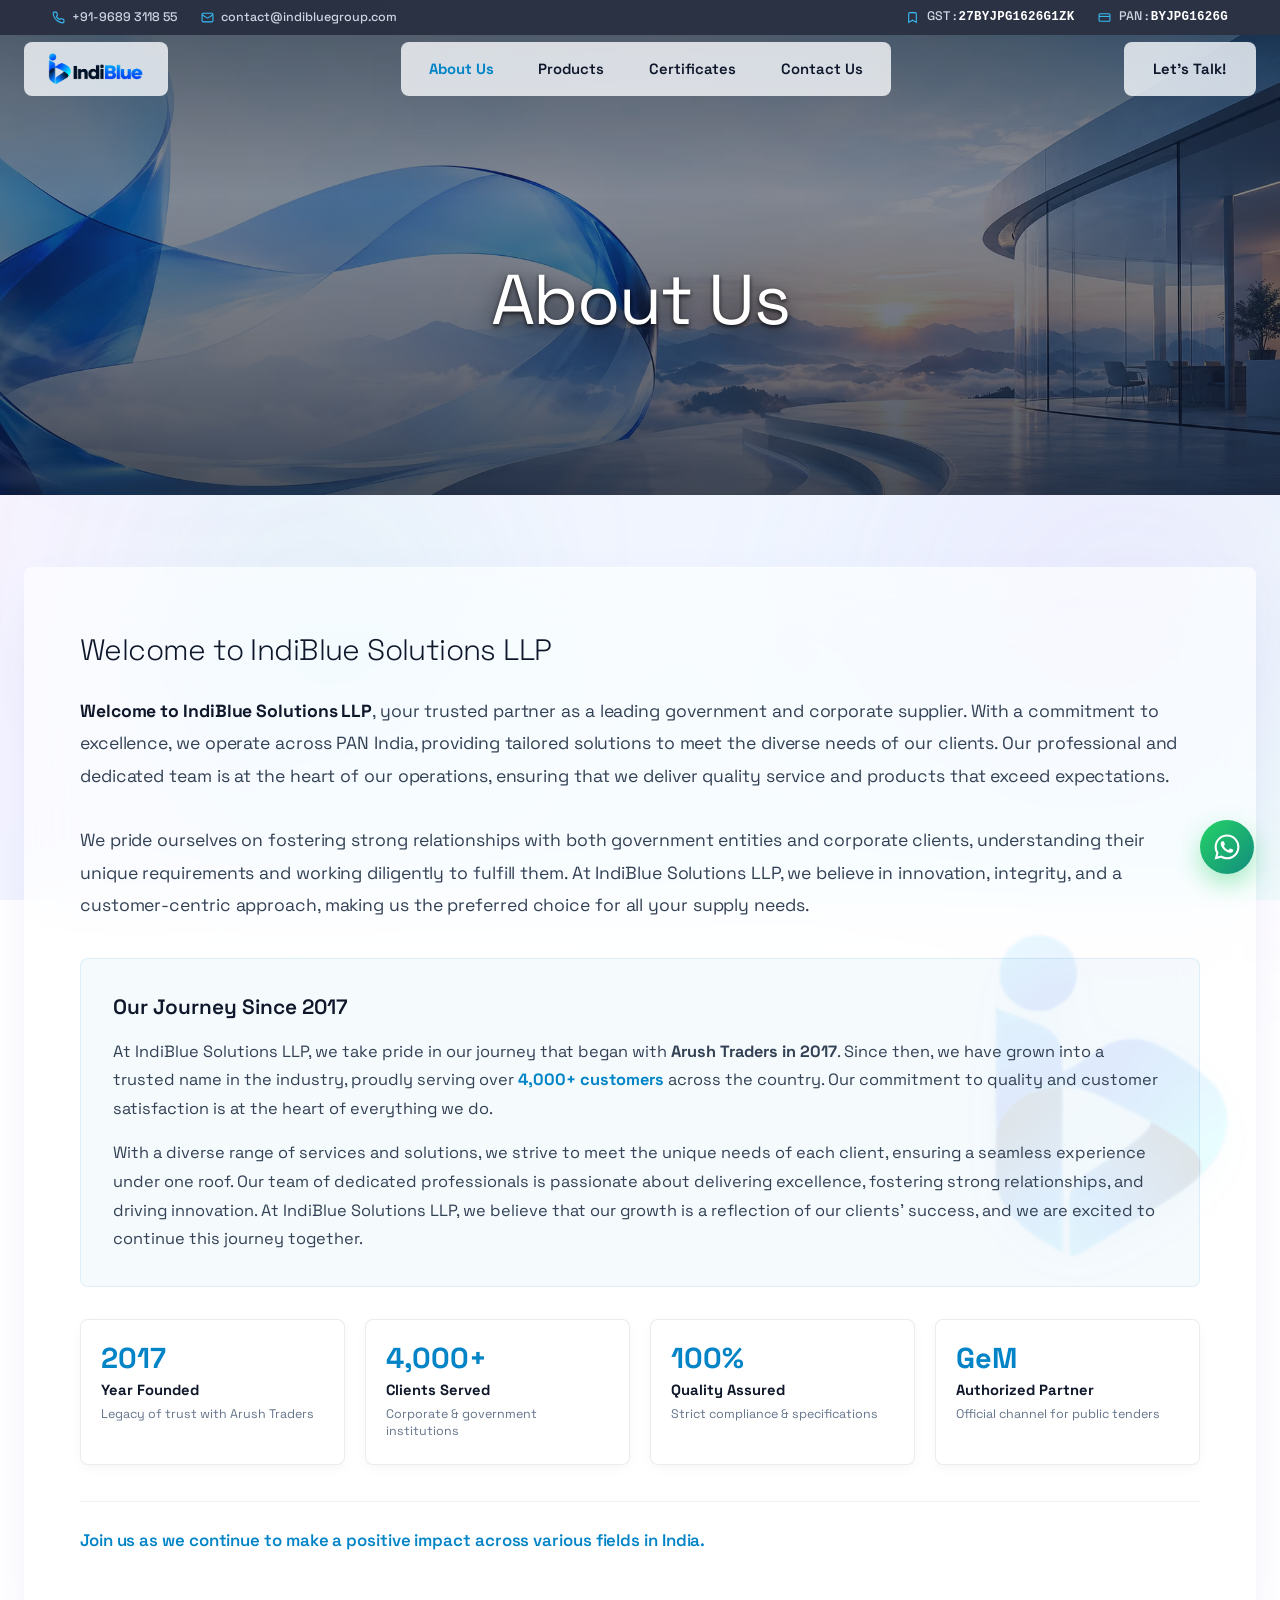
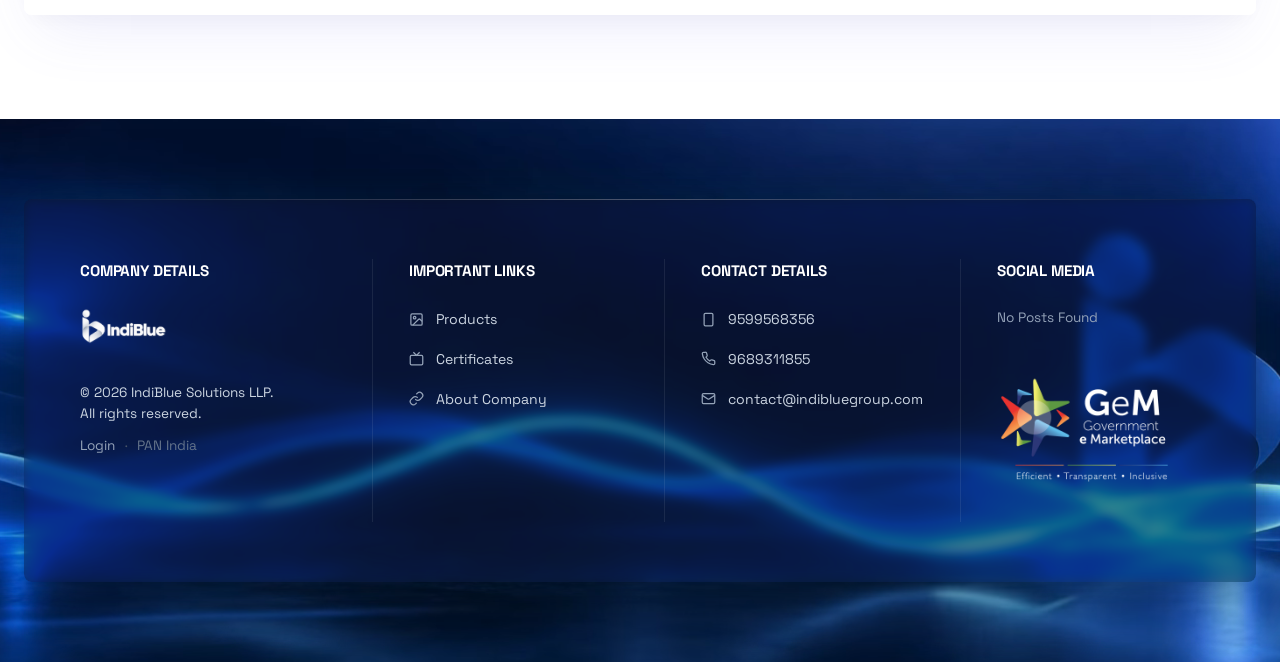
==== about-us.html @ 5e0d9ce4 "Add files via upload" ====
<!DOCTYPE html>
<html lang="en">
<head>
  <meta charset="UTF-8">
  <meta name="viewport" content="width=device-width, initial-scale=1.0">
  <title>About our business – INDIBLUE SOLUTIONS LLP</title>
  
  <!-- Favicon -->
  <link rel="icon" type="image/png" href="assets/images/favicon.png">
  
  <!-- Modern Fonts: Space Grotesk -->
  <link rel="preconnect" href="https://fonts.googleapis.com">
  <link rel="preconnect" href="https://fonts.gstatic.com" crossorigin>
  <link href="https://fonts.googleapis.com/css2?family=Space+Grotesk:wght@300;400;500;600;700&display=swap" rel="stylesheet">
  
  <link rel="stylesheet" href="styles.css">
</head>
<body id="top">

  <!-- Ambient Glass Background Glows -->
  <div class="ambient-glow glow-1"></div>
  <div class="ambient-glow glow-2"></div>
  <div class="ambient-glow glow-3"></div>

  <!-- TOP UTILITY BAR (Phone, Email, GST, PAN) -->
  <aside class="top-util-strip" aria-label="Official Contact and Registration">
    <div class="top-util-inner">
      <div class="util-left">
        <a href="tel:+919689311855" class="util-item">
          <svg viewBox="0 0 24 24" fill="none" stroke="currentColor" stroke-width="2"><path d="M22 16.92v3a2 2 0 0 1-2.18 2 19.79 19.79 0 0 1-8.63-3.07 19.5 19.5 0 0 1-6-6 19.79 19.79 0 0 1-3.07-8.67A2 2 0 0 1 4.11 2h3a2 2 0 0 1 2 1.72 12.84 12.84 0 0 0 .7 2.81 2 2 0 0 1-.45 2.11L8.09 9.91a16 16 0 0 0 6 6l1.27-1.27a2 2 0 0 1 2.11-.45 12.84 12.84 0 0 0 2.81.7A2 2 0 0 1 22 16.92z"/></svg>
          <span>+91-9689 3118 55</span>
        </a>
        <a href="mailto:contact@indibluegroup.com" class="util-item">
          <svg viewBox="0 0 24 24" fill="none" stroke="currentColor" stroke-width="2"><rect width="20" height="16" x="2" y="4" rx="2"/><path d="m22 7-8.97 5.7a1.94 1.94 0 0 1-2.06 0L2 7"/></svg>
          <span>contact@indibluegroup.com</span>
        </a>
      </div>

      <div class="util-right">
        <div class="util-item">
          <svg viewBox="0 0 24 24" fill="none" stroke="currentColor" stroke-width="2"><path d="m19 21-7-4-7 4V5a2 2 0 0 1 2-2h10a2 2 0 0 1 2 2v16z"/></svg>
          <span>GST : <strong class="util-bold">27BYJPG1626G1ZK</strong></span>
        </div>
        <div class="util-item">
          <svg viewBox="0 0 24 24" fill="none" stroke="currentColor" stroke-width="2"><rect width="20" height="14" x="2" y="5" rx="2"/><line x1="2" x2="22" y1="10" y2="10"/></svg>
          <span>PAN : <strong class="util-bold">BYJPG1626G</strong></span>
        </div>
      </div>
    </div>
  </aside>

  <!-- FLOATING NAVBAR (Coditas-Style 3-Part Glassmorphic Layout) -->
  <header class="floating-navbar-wrapper">
    <div class="floating-navbar-container">
      
      <!-- 1. Left: Official Logo Pill -->
      <a href="index.html" class="logo-pill" aria-label="IndiBlue Solutions LLP Homepage">
        <picture>
          <source media="(max-width: 640px)" srcset="assets/images/logo-icon.png">
          <img src="assets/images/logo-primary.png" alt="IndiBlue Solutions LLP" class="official-logo-img">
        </picture>
      </a>

      <!-- 2. Center: Frosted Glass Navigation Pill -->
      <nav class="center-nav-pill" aria-label="Primary Navigation">
        <ul class="nav-links-list">
          <li>
            <a href="#top" class="nav-link-item active">
              <span class="FlipText_flipText__awbnF">
                <span>About Us</span>
                <span aria-hidden="true">About Us</span>
              </span>
            </a>
          </li>
          <li>
            <a href="products.html" class="nav-link-item">
              <span class="FlipText_flipText__awbnF">
                <span>Products</span>
                <span aria-hidden="true">Products</span>
              </span>
            </a>
          </li>
          <li>
            <a href="certificates.html" class="nav-link-item">
              <span class="FlipText_flipText__awbnF">
                <span>Certificates</span>
                <span aria-hidden="true">Certificates</span>
              </span>
            </a>
          </li>
          <li>
            <a href="index.html#contact" class="nav-link-item">
              <span class="FlipText_flipText__awbnF">
                <span>Contact Us</span>
                <span aria-hidden="true">Contact Us</span>
              </span>
            </a>
          </li>
        </ul>
      </nav>

      <!-- 3. Right: "Let's Talk!" Action Pill & Mobile Toggle -->
      <div class="navbar-right-group">
        <a href="tel:+919689311855" class="lets-talk-pill">
          <span class="FlipText_flipText__awbnF">
            <span>Let's Talk!</span>
            <span aria-hidden="true">Let's Talk!</span>
          </span>
        </a>
        <button class="mobile-hamburger-btn" id="mobileMenuBtn" aria-label="Open mobile menu">
          <span></span>
          <span></span>
          <span></span>
        </button>
      </div>

    </div>

    <!-- Mobile Drawer for smaller devices -->
    <div class="mobile-drawer-glass" id="mobileDropdown">
      <nav class="mobile-drawer-nav" aria-label="Mobile Navigation">
        <a href="#top" class="mobile-link active">About Us</a>
        <a href="products.html" class="mobile-link">Products & Facilities</a>
        <a href="certificates.html" class="mobile-link">Certificates</a>
        <a href="index.html#contact" class="mobile-link">Contact Us</a>
      </nav>
      <div class="mobile-drawer-divider"></div>
      <div class="mobile-drawer-actions">
        <a href="tel:+919689311855" class="mobile-drawer-call-btn">
          <svg viewBox="0 0 24 24" fill="none" stroke="currentColor" stroke-width="2"><path d="M22 16.92v3a2 2 0 0 1-2.18 2 19.79 19.79 0 0 1-8.63-3.07 19.5 19.5 0 0 1-6-6 19.79 19.79 0 0 1-3.07-8.67A2 2 0 0 1 4.11 2h3a2 2 0 0 1 2 1.72 12.84 12.84 0 0 0 .7 2.81 2 2 0 0 1-.45 2.11L8.09 9.91a16 16 0 0 0 6 6l1.27-1.27a2 2 0 0 1 2.11-.45 12.84 12.84 0 0 0 2.81.7A2 2 0 0 1 22 16.92z"/></svg>
          <span>Call: +91-9689 3118 55</span>
        </a>
        <div class="mobile-drawer-meta">
          <span>GeM Authorized</span>
          <span class="meta-dot">•</span>
          <span>MSME Registered</span>
        </div>
      </div>
    </div>
  </header>

  <!-- HERO BANNER: "About Us" with User's Architectural Glass Ribbon Banner -->
  <section class="hero-banner">
    <div class="hero-image-backdrop">
      <picture>
        <source media="(max-width: 768px)" srcset="assets/images/banner-mobile.jpg">
        <img src="assets/images/banner.avif" alt="IndiBlue Solutions architectural glass ribbon banner" class="hero-img" width="1920" height="768">
      </picture>
      <div class="hero-overlay-tint"></div>
    </div>
    
    <div class="hero-content-wrap">
      <h1 class="hero-title">About Us</h1>
    </div>
  </section>

  <!-- BODY CONTENT: Exact Text Inside Clean Glassmorphic Card -->
  <main class="page-content-wrapper">
    <div class="page-content-container">
      
      <div class="glass-body-card">
        <div class="glass-light-accent"></div>
        
        <!-- Right-Aligned Brand Logo Silhouette Watermark -->
        <div class="card-bg-silhouette" aria-hidden="true">
          <img src="assets/images/blue-logo.png" alt="" class="silhouette-watermark-img" width="169" height="181">
        </div>

        <div class="glass-body-content">
          
          <h2 style="font-size: 1.85rem; font-weight: 300; color: #0f172a; margin-bottom: 1.25rem; letter-spacing: -0.02em;">
            Welcome to IndiBlue Solutions LLP
          </h2>

          <p class="content-paragraph">
            <strong>Welcome to IndiBlue Solutions LLP</strong>, your trusted partner as a leading government and corporate supplier. With a commitment to excellence, we operate across PAN India, providing tailored solutions to meet the diverse needs of our clients. Our professional and dedicated team is at the heart of our operations, ensuring that we deliver quality service and products that exceed expectations.
          </p>

          <p class="content-paragraph">
            We pride ourselves on fostering strong relationships with both government entities and corporate clients, understanding their unique requirements and working diligently to fulfill them. At IndiBlue Solutions LLP, we believe in innovation, integrity, and a customer-centric approach, making us the preferred choice for all your supply needs.
          </p>

          <!-- Legacy & Foundation Section -->
          <div style="margin: 2.25rem 0 2rem; padding: 2rem; background: rgba(2, 132, 199, 0.04); border-radius: 8px; border: 1px solid rgba(2, 132, 199, 0.1);">
            <h3 style="font-size: 1.3rem; font-weight: 600; color: #0f172a; margin-bottom: 0.85rem;">Our Journey Since 2017</h3>
            <p style="font-size: 1.02rem; line-height: 1.75; color: #334155; margin-bottom: 1rem;">
              At IndiBlue Solutions LLP, we take pride in our journey that began with <strong>Arush Traders in 2017</strong>. Since then, we have grown into a trusted name in the industry, proudly serving over <strong style="color: #0284c7;">4,000+ customers</strong> across the country. Our commitment to quality and customer satisfaction is at the heart of everything we do.
            </p>
            <p style="font-size: 1.02rem; line-height: 1.75; color: #334155; margin: 0;">
              With a diverse range of services and solutions, we strive to meet the unique needs of each client, ensuring a seamless experience under one roof. Our team of dedicated professionals is passionate about delivering excellence, fostering strong relationships, and driving innovation. At IndiBlue Solutions LLP, we believe that our growth is a reflection of our clients’ success, and we are excited to continue this journey together.
            </p>
          </div>

          <!-- 4 Pillars Proof Grid on About Page -->
          <div style="display: grid; grid-template-columns: repeat(auto-fit, minmax(200px, 1fr)); gap: 1.25rem; margin-bottom: 2.25rem;">
            <div style="background: #ffffff; padding: 1.5rem 1.25rem; border-radius: 8px; border: 1px solid rgba(15, 23, 42, 0.08); box-shadow: 0 4px 12px rgba(0,0,0,0.03);">
              <span style="font-size: 1.8rem; font-weight: 700; color: #0284c7; display: block; line-height: 1; margin-bottom: 0.4rem;">2017</span>
              <strong style="font-size: 0.92rem; color: #0f172a; display: block; margin-bottom: 0.25rem;">Year Founded</strong>
              <span style="font-size: 0.78rem; color: #64748b; line-height: 1.35; display: block;">Legacy of trust with Arush Traders</span>
            </div>

            <div style="background: #ffffff; padding: 1.5rem 1.25rem; border-radius: 8px; border: 1px solid rgba(15, 23, 42, 0.08); box-shadow: 0 4px 12px rgba(0,0,0,0.03);">
              <span style="font-size: 1.8rem; font-weight: 700; color: #0284c7; display: block; line-height: 1; margin-bottom: 0.4rem;">4,000+</span>
              <strong style="font-size: 0.92rem; color: #0f172a; display: block; margin-bottom: 0.25rem;">Clients Served</strong>
              <span style="font-size: 0.78rem; color: #64748b; line-height: 1.35; display: block;">Corporate & government institutions</span>
            </div>

            <div style="background: #ffffff; padding: 1.5rem 1.25rem; border-radius: 8px; border: 1px solid rgba(15, 23, 42, 0.08); box-shadow: 0 4px 12px rgba(0,0,0,0.03);">
              <span style="font-size: 1.8rem; font-weight: 700; color: #0284c7; display: block; line-height: 1; margin-bottom: 0.4rem;">100%</span>
              <strong style="font-size: 0.92rem; color: #0f172a; display: block; margin-bottom: 0.25rem;">Quality Assured</strong>
              <span style="font-size: 0.78rem; color: #64748b; line-height: 1.35; display: block;">Strict compliance & specifications</span>
            </div>

            <div style="background: #ffffff; padding: 1.5rem 1.25rem; border-radius: 8px; border: 1px solid rgba(15, 23, 42, 0.08); box-shadow: 0 4px 12px rgba(0,0,0,0.03);">
              <span style="font-size: 1.8rem; font-weight: 700; color: #0284c7; display: block; line-height: 1; margin-bottom: 0.4rem;">GeM</span>
              <strong style="font-size: 0.92rem; color: #0f172a; display: block; margin-bottom: 0.25rem;">Authorized Partner</strong>
              <span style="font-size: 0.78rem; color: #64748b; line-height: 1.35; display: block;">Official channel for public tenders</span>
            </div>
          </div>

          <p class="content-paragraph closing-statement" style="font-size: 1.05rem; color: #0284c7; font-weight: 600;">
            Join us as we continue to make a positive impact across various fields in India.
          </p>
        </div>
      </div>

    </div>
  </main>

  <!-- SITE FOOTER: Floating Frosted Glass Island Over Full Background Video -->
  <footer class="clean-footer">
    
    <!-- Full Background WebM Video Backdrop -->
    <div class="footer-video-backdrop" aria-hidden="true">
      <video class="footer-bg-video" autoplay loop muted playsinline poster="assets/videos/footer-bg-poster.jpg" disablepictureinpicture>
        <source src="assets/videos/footer-bg.webm" type="video/webm">
        <source src="assets/videos/footer-bg.mp4" type="video/mp4">
      </video>
      <div class="footer-video-overlay"></div>
    </div>

    <!-- Floating Frosted Glass Footer Island -->
    <div class="footer-glass-island">
      <div class="glass-light-accent"></div>
      
      <div class="clean-footer-container">
        
        <div class="clean-footer-cols">
          
          <!-- Col 1: COMPANY DETAILS -->
          <div class="clean-col">
            <h4 class="clean-col-title">COMPANY DETAILS</h4>
            <a href="index.html" class="footer-logo-link" aria-label="IndiBlue Solutions LLP Homepage">
              <img src="assets/images/logo-white.png" alt="IndiBlue Solutions LLP" class="clean-footer-logo">
            </a>
            <div class="clean-footer-copy">
              <p>© 2026 IndiBlue Solutions LLP.</p>
              <p>All rights reserved.</p>
            </div>
            <div class="clean-footer-sublinks">
              <a href="https://indibluegroup.com/login/" class="sublink">Login</a>
              <span class="sublink-sep">·</span>
              <span class="sublink-text">PAN India</span>
            </div>
          </div>

          <!-- Col 2: IMPORTANT LINKS -->
          <div class="clean-col">
            <h4 class="clean-col-title">IMPORTANT LINKS</h4>
            <ul class="clean-link-list">
              <li>
                <a href="index.html#products">
                  <svg width="15" height="15" viewBox="0 0 24 24" fill="none" stroke="currentColor" stroke-width="2" class="link-icon"><rect width="18" height="18" x="3" y="3" rx="2" ry="2"/><circle cx="9" cy="9" r="2"/><path d="m21 15-3.086-3.086a2 2 0 0 0-2.828 0L6 21"/></svg>
                  <span>Products</span>
                </a>
              </li>
              <li>
                <a href="certificates.html">
                  <svg width="15" height="15" viewBox="0 0 24 24" fill="none" stroke="currentColor" stroke-width="2" class="link-icon"><rect width="20" height="15" x="2" y="7" rx="2" ry="2"/><polyline points="17 2 12 7 7 2"/></svg>
                  <span>Certificates</span>
                </a>
              </li>
              <li>
                <a href="#top">
                  <svg width="15" height="15" viewBox="0 0 24 24" fill="none" stroke="currentColor" stroke-width="2" class="link-icon"><path d="M10 13a5 5 0 0 0 7.54.54l3-3a5 5 0 0 0-7.07-7.07l-1.72 1.71"/><path d="M14 11a5 5 0 0 0-7.54-.54l-3 3a5 5 0 0 0 7.07 7.07l1.71-1.71"/></svg>
                  <span>About Company</span>
                </a>
              </li>
            </ul>
          </div>

          <!-- Col 3: CONTACT DETAILS -->
          <div class="clean-col">
            <h4 class="clean-col-title">CONTACT DETAILS</h4>
            <ul class="clean-link-list">
              <li>
                <a href="tel:9599568356">
                  <svg width="15" height="15" viewBox="0 0 24 24" fill="none" stroke="currentColor" stroke-width="2" class="link-icon"><rect width="14" height="20" x="5" y="2" rx="2" ry="2"/><path d="M12 18h.01"/></svg>
                  <span>9599568356</span>
                </a>
              </li>
              <li>
                <a href="tel:9689311855">
                  <svg width="15" height="15" viewBox="0 0 24 24" fill="none" stroke="currentColor" stroke-width="2" class="link-icon"><path d="M22 16.92v3a2 2 0 0 1-2.18 2 19.79 19.79 0 0 1-8.63-3.07 19.5 19.5 0 0 1-6-6 19.79 19.79 0 0 1-3.07-8.67A2 2 0 0 1 4.11 2h3a2 2 0 0 1 2 1.72 12.84 12.84 0 0 0 .7 2.81 2 2 0 0 1-.45 2.11L8.09 9.91a16 16 0 0 0 6 6l1.27-1.27a2 2 0 0 1 2.11-.45 12.84 12.84 0 0 0 2.81.7A2 2 0 0 1 22 16.92z"/></svg>
                  <span>9689311855</span>
                </a>
              </li>
              <li>
                <a href="mailto:contact@indibluegroup.com">
                  <svg width="15" height="15" viewBox="0 0 24 24" fill="none" stroke="currentColor" stroke-width="2" class="link-icon"><rect width="20" height="16" x="2" y="4" rx="2"/><path d="m22 7-8.97 5.7a1.94 1.94 0 0 1-2.06 0L2 7"/></svg>
                  <span>contact@indibluegroup.com</span>
                </a>
              </li>
            </ul>
          </div>

          <!-- Col 4: SOCIAL MEDIA & GeM Logo -->
          <div class="clean-col">
            <h4 class="clean-col-title">SOCIAL MEDIA</h4>
            <p class="clean-subtext">No Posts Found</p>
            <div class="gem-logo-container">
              <a href="https://gem.gov.in/" target="_blank" rel="noopener noreferrer" aria-label="Government e Marketplace (GeM)">
                <img src="assets/images/gem-logo-darkbg.png" alt="GeM Government e Marketplace" class="gem-footer-logo">
              </a>
            </div>
          </div>

        </div>

      </div>
    </div>
  </footer>

  <!-- FLOATING WHATSAPP BUTTON (Glassmorphic) -->
  <aside class="whatsapp-floating-corner" aria-label="WhatsApp Contact">
    <a href="https://wa.me/919599568356" target="_blank" rel="noopener noreferrer" class="whatsapp-glass-btn" aria-label="Chat on WhatsApp">
      <svg viewBox="0 0 24 24" fill="#ffffff" class="wa-icon-svg">
        <path d="M12.04 2c-5.46 0-9.91 4.45-9.91 9.91 0 1.75.46 3.45 1.32 4.95L2.05 22l5.25-1.38c1.45.79 3.08 1.21 4.74 1.21 5.46 0 9.91-4.45 9.91-9.91 0-2.65-1.03-5.14-2.9-7.01A9.816 9.816 0 0 0 12.04 2zm0 18.15c-1.48 0-2.93-.4-4.2-1.15l-.3-.18-3.12.82.83-3.04-.2-.31a8.196 8.196 0 0 1-1.26-4.38c0-4.54 3.7-8.24 8.24-8.24 2.2 0 4.27.86 5.82 2.42a8.18 8.18 0 0 1 2.41 5.83c.01 4.54-3.68 8.23-8.22 8.23zm4.52-6.17c-.25-.12-1.47-.72-1.7-.81-.23-.08-.39-.12-.56.12-.17.25-.64.81-.79.98-.14.17-.29.19-.54.06-.25-.12-1.05-.39-2-1.23-.74-.66-1.24-1.47-1.39-1.72-.14-.25-.02-.38.11-.51.11-.11.25-.29.37-.43.13-.15.17-.25.25-.42.08-.17.04-.31-.02-.43-.06-.12-.56-1.35-.77-1.85-.2-.49-.41-.42-.56-.43h-.48c-.17 0-.43.06-.66.31-.22.25-.86.84-.86 2.06 0 1.21.89 2.39 1.01 2.55.13.17 1.74 2.66 4.22 3.73.59.25 1.05.41 1.41.52.59.19 1.13.16 1.56.1.48-.07 1.47-.6 1.68-1.18.21-.58.21-1.08.14-1.18-.06-.1-.23-.17-.48-.29z"/>
      </svg>
    </a>
  </aside>

  <!-- Smooth Scroll (Lenis) -->
  <script src="assets/js/lenis.min.js"></script>
  <script src="app.js"></script>
</body>
</html>
---- styles.css ----
/* ==========================================================================
   INDIBLUE SOLUTIONS LLP — CODITAS & APPLE BORDERLESS GLASSMORPHISM
   Soft Frosted Capsules, No Harsh Borders, Diffused Shadows, Pastel Ambient Glow
   ========================================================================== */

/* --------------------------------------------------------------------------
   1. DESIGN TOKENS
   -------------------------------------------------------------------------- */
:root {
  --color-dark: #0f172a;
  --color-body-text: #334155;
  --color-muted: #64748b;
  --color-accent-blue: #0284c7;

  /* True Glass Tokens (ZERO HARSH BORDERS, ZERO SHADOW ON NAVBAR) */
  --glass-nav-bg: rgba(255, 255, 255, 0.78);
  --glass-nav-blur: blur(28px) saturate(210%);
  --glass-nav-shadow: 0 4px 20px rgba(0, 0, 0, 0.08);

  --glass-card-bg: rgba(255, 255, 255, 0.65);
  --glass-card-blur: blur(32px) saturate(190%);
  --glass-card-shadow: 0 25px 60px -15px rgba(99, 102, 241, 0.12),
    0 10px 25px -5px rgba(0, 0, 0, 0.04);

  --glass-dark-bg: rgba(15, 23, 42, 0.92);
  --glass-dark-card: rgba(255, 255, 255, 0.04);

  /* Radii - 8px matching header and footer throughout site */
  --radius-sm: 8px;
  --radius-md: 8px;
  --radius-lg: 8px;
  --radius-xl: 8px;
  --radius-pill: 8px;

  /* Typography */
  --font-sans: "Space Grotesk", -apple-system, BlinkMacSystemFont, "SF Pro Text", sans-serif;
  --ease-spring: cubic-bezier(0.16, 1, 0.3, 1);
}

/* --------------------------------------------------------------------------
   2. RESET & PASTEL GRADIENT BACKGROUND (Coditas Aesthetic)
   -------------------------------------------------------------------------- */
*,
*::before,
*::after {
  box-sizing: border-box;
  margin: 0;
  padding: 0;
}

html {
  font-size: 16px;
  -webkit-font-smoothing: antialiased;
  -moz-osx-font-smoothing: grayscale;
}

/* Lenis Smooth Scroll Core Styles */
html.lenis,
html.lenis body {
  height: auto;
}

.lenis.lenis-smooth {
  scroll-behavior: auto !important;
}

.lenis.lenis-smooth [data-lenis-prevent] {
  overscroll-behavior: contain;
}

.lenis.lenis-stopped {
  overflow: hidden;
}

.lenis.lenis-smooth iframe {
  pointer-events: none;
}

html {
  overflow-x: hidden;
  max-width: 100vw;
  width: 100%;
}

body {
  font-family: var(--font-sans);
  color: var(--color-body-text);
  /* Soft Coditas-style ambient gradient mesh */
  background: linear-gradient(135deg, #fdf2f8 0%, #f5f3ff 28%, #eff6ff 65%, #f0fdfa 100%);
  background-attachment: fixed;
  line-height: 1.6;
  position: relative;
  overflow-x: hidden;
  max-width: 100vw;
  width: 100%;
  min-height: 100vh;
}

a {
  color: inherit;
  text-decoration: none;
  transition: all 180ms var(--ease-spring);
}

img,
svg {
  display: block;
  max-width: 100%;
}

button {
  font-family: inherit;
  border: none;
  background: none;
  cursor: pointer;
  outline: none;
}

/* Ambient Radial Glows (Amplifies the frosted glass refraction) */
.ambient-glow {
  position: fixed;
  border-radius: 50%;
  filter: blur(100px);
  pointer-events: none;
  z-index: 0;
  opacity: 0.6;
}

.glow-1 {
  width: 600px;
  height: 600px;
  background: radial-gradient(circle, rgba(14, 165, 233, 0.28) 0%, rgba(56, 189, 248, 0) 70%);
  top: -150px;
  left: -100px;
}

.glow-2 {
  width: 700px;
  height: 700px;
  background: radial-gradient(circle, rgba(192, 132, 252, 0.25) 0%, rgba(168, 85, 247, 0) 70%);
  top: 30%;
  right: -200px;
}

.glow-3 {
  width: 500px;
  height: 500px;
  background: radial-gradient(circle, rgba(52, 211, 153, 0.18) 0%, rgba(16, 185, 129, 0) 70%);
  bottom: 5%;
  left: 5%;
}

/* --------------------------------------------------------------------------
   3. TOP UTILITY STRIP
   -------------------------------------------------------------------------- */
.top-util-strip {
  position: relative;
  z-index: 102;
  background: rgba(15, 23, 42, 0.88);
  backdrop-filter: blur(16px);
  -webkit-backdrop-filter: blur(16px);
  border: none;
  color: #cbd5e1;
  font-size: 0.78rem;
}

.top-util-inner {
  max-width: 1240px;
  margin: 0 auto;
  padding: 0.45rem 2rem;
  display: flex;
  align-items: center;
  justify-content: space-between;
  gap: 1.5rem;
  flex-wrap: wrap;
}

.util-left,
.util-right {
  display: flex;
  align-items: center;
  gap: 1.5rem;
  flex-wrap: wrap;
}

.util-item {
  display: inline-flex;
  align-items: center;
  gap: 0.45rem;
  color: #cbd5e1;
  font-weight: 500;
  transition: color 150ms ease;
}

.util-item:hover {
  color: #ffffff;
}

.util-item svg {
  width: 13px;
  height: 13px;
  color: #38bdf8;
  flex-shrink: 0;
}

.util-bold {
  color: #ffffff;
  font-family: ui-monospace, SFMono-Regular, Menlo, monospace;
  font-weight: 700;
  letter-spacing: 0.02em;
}

/* --------------------------------------------------------------------------
   4. CODITAS-STYLE FLOATING NAVBAR (SHADOWLESS BORDERLESS GLASSMORPHISM)
   -------------------------------------------------------------------------- */
.floating-navbar-wrapper {
  position: fixed;
  top: 42px;
  left: 0;
  right: 0;
  z-index: 999;
  padding: 0 1.5rem;
  pointer-events: none;
  transition: top 240ms cubic-bezier(0.16, 1, 0.3, 1);
}

.floating-navbar-wrapper.is-scrolled {
  top: 12px;
}

.floating-navbar-container,
.mobile-drawer-glass {
  pointer-events: auto;
}

.floating-navbar-container {
  max-width: 1240px;
  margin: 0 auto;
  display: flex;
  align-items: center;
  justify-content: space-between;
  gap: 1.25rem;
}

/* 1. Left: Official Logo in Pure Borderless Glass Pill (Uniform 54px Height) */
.logo-pill {
  display: inline-flex;
  align-items: center;
  justify-content: center;
  height: 54px;
  background: var(--glass-nav-bg);
  backdrop-filter: var(--glass-nav-blur);
  -webkit-backdrop-filter: var(--glass-nav-blur);
  border: none;
  border-radius: var(--radius-pill);
  padding: 0 1.5rem;
  box-shadow: none !important;
  transition: all 180ms var(--ease-spring);
  user-select: none;
}

.logo-pill:hover {
  background: rgba(255, 255, 255, 0.42);

  box-shadow: none !important;
}

.logo-pill:active {
  transform: scale(0.97);
}

.official-logo-img {
  height: 32px;
  width: auto;
  object-fit: contain;
  display: block;
}

/* 2. Center: Borderless Frosted Glass Navigation Pill (Uniform 54px Height) */
.center-nav-pill {
  display: flex;
  align-items: center;
  height: 54px;
  background: var(--glass-nav-bg);
  backdrop-filter: var(--glass-nav-blur);
  -webkit-backdrop-filter: var(--glass-nav-blur);
  border: none;
  border-radius: var(--radius-pill);
  padding: 0 0.5rem;
  box-shadow: none !important;
  transition: all 180ms ease;
}

.nav-links-list {
  display: flex;
  align-items: center;
  gap: 0.3rem;
  list-style: none;
  height: 100%;
}

.nav-link-item {
  display: inline-flex;
  align-items: center;
  justify-content: center;
  height: 42px;
  font-size: 0.925rem;
  font-weight: 600;
  color: #0f172a;
  padding: 0 1.25rem;
  border-radius: var(--radius-pill);
  background: transparent;
  transition: color 180ms ease;
}

.nav-link-item:hover {
  color: #0284c7;
  background: transparent;
}

.nav-link-item.active {
  color: #0284c7;
  font-weight: 700;
}

.nav-link-item:active {
  transform: scale(0.96);
}

/* FlipText Kinetic Hover Animation */
.FlipText_flipText__awbnF {
  display: inline-flex;
  flex-direction: column;
  overflow: hidden !important;
  height: 1.25em !important;
  max-height: 1.25em !important;
  line-height: 1.25em !important;
  vertical-align: middle;
  contain: paint;
}

.FlipText_flipText__awbnF > * {
  display: block;
  height: 1.25em !important;
  max-height: 1.25em !important;
  line-height: 1.25em !important;
  white-space: nowrap;
  flex-shrink: 0;
}

@media (hover: hover) {
  .FlipText_flipText__awbnF > * {
    display: block;
    transition: transform 0.35s cubic-bezier(0.16, 1, 0.3, 1);
    will-change: transform;
  }

  .nav-link-item:hover .FlipText_flipText__awbnF > *,
  .lets-talk-pill:hover .FlipText_flipText__awbnF > *,
  .hero-btn-primary:hover .FlipText_flipText__awbnF > *,
  .hero-btn-secondary:hover .FlipText_flipText__awbnF > *,
  .product-action-btn:hover .FlipText_flipText__awbnF > * {
    transform: translateY(-100%);
  }
}

/* 3. Right: "Let's Talk!" Borderless Action Pill (Uniform 54px Height) */
.navbar-right-group {
  display: flex;
  align-items: center;
  gap: 0.65rem;
}

.lets-talk-pill {
  display: inline-flex;
  align-items: center;
  justify-content: center;
  height: 54px;
  background: var(--glass-nav-bg);
  backdrop-filter: var(--glass-nav-blur);
  -webkit-backdrop-filter: var(--glass-nav-blur);
  border: none;
  border-radius: var(--radius-pill);
  padding: 0 1.85rem;
  font-size: 0.925rem;
  font-weight: 650;
  color: #0f172a;
  box-shadow: none !important;
  transition: all 180ms var(--ease-spring);
}

.lets-talk-pill:hover {
  background: #ffffff;

  color: var(--color-accent-blue);
  box-shadow: none !important;
}

.lets-talk-pill:active {
  transform: scale(0.96);
}

/* Mobile Hamburger */
.mobile-hamburger-btn {
  display: none;
  width: 54px;
  height: 54px;
  flex-direction: column;
  justify-content: center;
  align-items: center;
  gap: 5px;
  border-radius: 50%;
  background: var(--glass-nav-bg);
  backdrop-filter: var(--glass-nav-blur);
  border: none;
  box-shadow: none !important;
}

.mobile-hamburger-btn span {
  width: 18px;
  height: 2px;
  background-color: var(--color-dark);
  border-radius: 2px;
  transition: transform 220ms var(--ease-spring), opacity 180ms ease;
}

.mobile-hamburger-btn.active span:nth-child(1) {
  transform: translateY(7px) rotate(45deg);
}

.mobile-hamburger-btn.active span:nth-child(2) {
  opacity: 0;
  transform: scaleX(0);
}

.mobile-hamburger-btn.active span:nth-child(3) {
  transform: translateY(-7px) rotate(-45deg);
}

.mobile-drawer-glass {
  position: absolute;
  top: calc(100% + 10px);
  left: 0.85rem;
  right: 0.85rem;
  max-width: 480px;
  margin: 0 auto;
  background: rgba(255, 255, 255, 0.96);
  backdrop-filter: blur(28px) saturate(190%);
  -webkit-backdrop-filter: blur(28px) saturate(190%);
  border: 1px solid rgba(255, 255, 255, 0.95);
  border-radius: 20px;
  padding: 0.85rem;
  box-shadow: 0 20px 45px -10px rgba(15, 23, 42, 0.22), 0 0 0 1px rgba(255, 255, 255, 0.6) inset, 0 4px 16px rgba(0, 0, 0, 0.05);
  display: flex;
  flex-direction: column;
  gap: 0.25rem;
  opacity: 0;
  visibility: hidden;
  transform: translateY(-8px) scale(0.98);
  transition: opacity 220ms ease, transform 240ms cubic-bezier(0.16, 1, 0.3, 1), visibility 220ms;
  pointer-events: none;
  z-index: 1000;
}

.mobile-drawer-glass.open {
  opacity: 1;
  visibility: visible;
  transform: translateY(0) scale(1);
  pointer-events: auto;
}

.mobile-drawer-nav {
  display: flex;
  flex-direction: column;
  gap: 0.25rem;
}

.mobile-link {
  display: flex;
  align-items: center;
  justify-content: space-between;
  padding: 0.8rem 1rem;
  font-size: 0.98rem;
  font-weight: 600;
  color: #1e293b;
  border-radius: 12px;
  transition: all 160ms ease;
  text-decoration: none;
}

.mobile-link::after {
  content: '›';
  font-size: 1.35rem;
  font-weight: 300;
  color: #94a3b8;
  line-height: 1;
  transition: transform 160ms ease, color 160ms ease;
}

.mobile-link:hover,
.mobile-link:active {
  background: rgba(2, 132, 199, 0.08);
  color: var(--color-accent-blue);
}

.mobile-link:hover::after,
.mobile-link:active::after {
  transform: translateX(3px);
  color: var(--color-accent-blue);
}

.mobile-link.active {
  color: var(--color-accent-blue);
  background: rgba(2, 132, 199, 0.1);
  font-weight: 700;
}

.mobile-link.active::after {
  color: var(--color-accent-blue);
}

.mobile-drawer-divider {
  height: 1px;
  background: rgba(226, 232, 240, 0.85);
  margin: 0.5rem 0.25rem;
}

.mobile-drawer-actions {
  display: flex;
  flex-direction: column;
  gap: 0.5rem;
  padding: 0.25rem 0.25rem 0.15rem;
}

.mobile-drawer-call-btn {
  display: inline-flex;
  align-items: center;
  justify-content: center;
  gap: 0.55rem;
  padding: 0.75rem 1rem;
  background: linear-gradient(135deg, #0284c7 0%, #0369a1 100%);
  color: #ffffff;
  border-radius: 12px;
  font-size: 0.88rem;
  font-weight: 650;
  text-decoration: none;
  box-shadow: 0 4px 14px rgba(2, 132, 199, 0.3);
  transition: transform 160ms ease, box-shadow 160ms ease;
}

.mobile-drawer-call-btn:active {
  transform: scale(0.98);
}

.mobile-drawer-call-btn svg {
  width: 16px;
  height: 16px;
  stroke: currentColor;
}

.mobile-drawer-meta {
  display: flex;
  align-items: center;
  justify-content: center;
  gap: 0.45rem;
  font-size: 0.74rem;
  color: #64748b;
  font-weight: 550;
  margin-top: 0.15rem;
}

.mobile-drawer-meta .meta-dot {
  color: #94a3b8;
}

/* --------------------------------------------------------------------------
   5. HERO BANNER: "ABOUT US" (Spacious & Beautifully Offset)
   -------------------------------------------------------------------------- */
.mobile-only-media {
  display: none;
}

.hero-banner {
  position: relative;
  width: 100%;
  min-height: 460px;
  display: flex;
  align-items: center;
  justify-content: center;
  overflow: hidden;
  background-color: #dbeafe;
  padding-top: 70px;
  /* Ensures "About Us" sits comfortably below the floating navbar */
}

.hero-image-backdrop {
  position: absolute;
  inset: 0;
  width: 100%;
  height: 100%;
}

.hero-img {
  width: 100vw;
  height: auto;
  object-fit: cover;
  object-position: center;
}

.hero-overlay-tint {
  position: absolute;
  inset: 0;
  /* Dual gradient: dark protective shade at top for navbar legibility, rich cinema scrim in center & base */
  background: linear-gradient(
    180deg,
    rgba(10, 17, 32, 0.62) 0%,
    rgba(15, 23, 42, 0.45) 35%,
    rgba(15, 23, 42, 0.58) 70%,
    rgba(10, 17, 32, 0.72) 100%
  );
  backdrop-filter: brightness(0.92);
  -webkit-backdrop-filter: brightness(0.92);
}

.hero-content-wrap {
  position: relative;
  z-index: 10;
  text-align: center;
  padding: 0 1.5rem;
}

/* Frosted Title Capsule (BORDERLESS) */
.hero-glass-capsule {
  display: inline-block;
  background: rgba(255, 255, 255, 0.22);
  backdrop-filter: blur(20px) saturate(180%);
  -webkit-backdrop-filter: blur(20px) saturate(180%);
  border: none;
  /* NO BORDER */
  padding: 0.95rem 3.8rem;
  border-radius: var(--radius-xl);
  box-shadow: 0 16px 45px rgba(0, 0, 0, 0.15);
}

.hero-title {
  font-size: clamp(3rem, 6.5vw, 4.4rem);
  font-weight: 400;
  letter-spacing: -0.02em;
  color: #ffffff;
  /* Multi-stage crisp contrast shadow for crystal-clear readability against complex backgrounds */
  text-shadow: 
    0 2px 4px rgba(0, 0, 0, 0.75),
    0 8px 24px rgba(0, 0, 0, 0.65),
    0 16px 48px rgba(2, 132, 199, 0.25);
  line-height: 1.1;
}

/* --------------------------------------------------------------------------
   6. ABOUT US TEXT SECTION (TRUE BORDERLESS GLASS CARD)
   -------------------------------------------------------------------------- */
.page-content-wrapper {
  position: relative;
  z-index: 10;
  padding: 4.5rem 1.5rem 6.5rem;
}

.page-content-container {
  max-width: 1240px;
  margin: 0 auto;
}

.glass-body-card {
  position: relative;
  background: var(--glass-card-bg);
  backdrop-filter: var(--glass-card-blur);
  -webkit-backdrop-filter: var(--glass-card-blur);
  border: none;
  /* NO BORDER */
  border-radius: var(--radius-xl);
  padding: 3.75rem 3.5rem;
  box-shadow: var(--glass-card-shadow);
  overflow: hidden;
}

.glass-light-accent {
  position: absolute;
  top: 0;
  left: 0;
  right: 0;
  height: 1px;
  background: linear-gradient(90deg, rgba(255, 255, 255, 0) 0%, rgba(255, 255, 255, 0.8) 50%, rgba(255, 255, 255, 0) 100%);
  opacity: 0.6;
  z-index: 3;
}

/* Watermark Silhouette of IndiBlue Logo (Right-Aligned in Background) */
.card-bg-silhouette {
  position: absolute;
  top: 50%;
  right: -20px;
  transform: translateY(-50%);
  height: 92%;
  max-height: 380px;
  width: auto;
  pointer-events: none;
  user-select: none;
  z-index: 1;
  opacity: 0.085;
  display: flex;
  align-items: center;
  justify-content: center;
  transition: opacity 300ms ease, transform 400ms var(--ease-spring);
}

.glass-body-card:hover .card-bg-silhouette {
  opacity: 0.12;
  
}

.silhouette-watermark-img {
  height: 100%;
  width: auto;
  max-height: 380px;
  object-fit: contain;
  filter: drop-shadow(0 15px 35px rgba(2, 132, 199, 0.22));
}

.glass-body-content {
  position: relative;
  z-index: 2;
}

.content-paragraph {
  font-size: 1.1rem;
  line-height: 1.85;
  color: var(--color-body-text);
  margin-bottom: 2rem;
  letter-spacing: -0.005em;
}

.content-paragraph strong {
  color: var(--color-dark);
  font-weight: 700;
}

.closing-statement {
  font-size: 1.125rem;
  line-height: 1.75;
  color: var(--color-dark);
  margin-bottom: 0;
  padding-top: 1.5rem;
  border-top: 1px solid rgba(0, 0, 0, 0.05);
}

/* --------------------------------------------------------------------------
   7. CLEAN SITE FOOTER WITH FULL BACKGROUND VIDEO & FLOATING GLASS ISLAND
   -------------------------------------------------------------------------- */
.clean-footer {
  position: relative;
  z-index: 10;
  width: 100%;
  overflow: hidden;
  padding: 5rem 1.5rem;
  background-color: #060b17;
  display: flex;
  justify-content: center;
  align-items: center;
}

/* Full Background Video Backdrop */
.footer-video-backdrop {
  position: absolute;
  inset: 0;
  width: 100%;
  height: 100%;
  overflow: hidden;
  pointer-events: none;
  z-index: 1;
}

.footer-bg-video {
  width: 100%;
  height: 100%;
  object-fit: cover;
  object-position: right center;
  display: block;
  transform: scale(1.02);
  /* Prevents subpixel edge fringing */
}



/* Floating Frosted Glass Footer Island */
.footer-glass-island {
  position: relative;
  z-index: 2;
  width: 100%;
  max-width: 1240px;
  margin: 0 auto;
  background: rgba(15, 23, 42, 0.52);
  backdrop-filter: blur(6px) saturate(190%);
  -webkit-backdrop-filter: blur(6px) saturate(190%);
  border: none;
  /* TRUE BORDERLESS GLASS */
  border-radius: var(--radius-xl);
  padding: 3.75rem 3.5rem;
  box-shadow: 0 35px 80px -15px rgba(0, 0, 0, 0.6),
    0 0 40px rgba(2, 132, 199, 0.12);
  overflow: hidden;
  transition: transform 300ms var(--ease-spring), box-shadow 300ms ease;
}

.footer-glass-island:hover {
  box-shadow: 0 40px 90px -15px rgba(0, 0, 0, 0.7),
    0 0 50px rgba(2, 132, 199, 0.18);
}

.footer-glass-island .glass-light-accent {
  position: absolute;
  top: 0;
  left: 0;
  right: 0;
  height: 1px;
  background: linear-gradient(90deg, rgba(255, 255, 255, 0) 0%, rgba(255, 255, 255, 0.45) 50%, rgba(255, 255, 255, 0) 100%);
  opacity: 0.6;
  z-index: 3;
}

.clean-footer-container {
  width: 100%;
  margin: 0 auto;
  padding: 0;
  display: flex;
  justify-content: space-between;
  gap: 3.5rem;
}

/* Left Branding Column */
.clean-footer-brand {
  max-width: 260px;
  display: flex;
  flex-direction: column;
}

.footer-logo-link {
  display: inline-block;
  margin-bottom: 1.15rem;
}

.clean-footer-logo {
  height: 36px;
  width: auto;
  object-fit: contain;
  display: block;
}

.clean-footer-copy {
  font-size: 0.85rem;
  line-height: 1.55;
  color: #cbd5e1;
  margin-top: 1.25rem;
  margin-bottom: 0.65rem;
}

.clean-footer-sublinks {
  display: flex;
  align-items: center;
  gap: 0.6rem;
  font-size: 0.85rem;
}

.sublink {
  color: #94a3b8;
  transition: color 150ms ease;
}

.sublink:hover {
  color: #ffffff;
}

.sublink-sep {
  color: #475569;
}

.sublink-text {
  color: #64748b;
}

/* Right Directory Columns */
.clean-footer-cols {
  display: grid;
  grid-template-columns: repeat(4, 1fr);
  gap: 3.25rem;
  flex: 1;
}

.clean-col {
  display: flex;
  flex-direction: column;
}

.clean-col-title {
  font-size: 0.95rem;
  font-weight: 700;
  color: #ffffff;
  margin-bottom: 1.5rem;
  letter-spacing: -0.01em;
}

.clean-link-list {
  list-style: none;
  display: flex;
  flex-direction: column;
  gap: 0.85rem;
}

.clean-link-list a {
  font-size: 0.88rem;
  color: #cbd5e1;
  transition: all 150ms ease;
}

.clean-link-list a:hover {
  color: #ffffff;
  text-shadow: 0 0 10px rgba(56, 189, 248, 0.5);
}

.clean-info-block {
  display: flex;
  flex-direction: column;
  gap: 0.45rem;
}

.clean-info-block p {
  font-size: 0.88rem;
  line-height: 1.55;
  color: #cbd5e1;
}

.clean-info-highlight {
  color: #ffffff !important;
  font-weight: 650;
  margin-bottom: 0.2rem;
}

.clean-subtext {
  font-size: 0.85rem;
  color: #94a3b8;
  line-height: 1.45;
}

.clean-text-bold {
  font-size: 0.88rem;
  font-weight: 650;
  color: #f1f5f9;
}

.whatsapp-text-link {
  display: inline-block;
  margin-top: 0.45rem;
  font-weight: 650;
  color: #34d399 !important;
}

.whatsapp-text-link:hover {
  color: #6ee7b7 !important;
}

/* Column Links with Inline Icons */
.clean-link-list a {
  display: inline-flex;
  align-items: center;
  gap: 0.75rem;
}

.clean-link-list a .link-icon {
  flex-shrink: 0;
  color: #94a3b8;
  transition: color 150ms ease;
}

.clean-link-list a:hover .link-icon {
  color: #38bdf8;
}

/* GeM Government e Marketplace Logo */
.gem-logo-container {
  margin-top: 1.25rem;
}

.gem-footer-logo {
  max-width: 175px;
  width: 100%;
  height: auto;
  display: block;
  object-fit: contain;
  transition: transform 200ms ease;
}

.gem-footer-logo:hover {
  transform: scale(1.03);
}

/* Vertical column dividers from reference screenshot */
@media (min-width: 1061px) {
  .clean-footer-cols>.clean-col+.clean-col {
    border-left: 1px solid rgba(255, 255, 255, 0.08);
    padding-left: 2.25rem;
  }
}

/* --------------------------------------------------------------------------
   8. FLOATING WHATSAPP BUTTON (BORDERLESS GLASSMORPHIC GREEN)
   -------------------------------------------------------------------------- */
.whatsapp-floating-corner {
  position: fixed;
  bottom: 26px;
  right: 26px;
  z-index: 1000;
}

.whatsapp-glass-btn {
  display: flex;
  align-items: center;
  justify-content: center;
  width: 54px;
  height: 54px;
  border-radius: 50%;
  background: linear-gradient(135deg, #25d366 0%, #128c7e 100%);
  border: none;
  /* NO BORDER */
  box-shadow: 0 10px 25px rgba(37, 211, 102, 0.4);
  transition: all 180ms var(--ease-spring);
}

.whatsapp-glass-btn:hover {

  box-shadow: 0 14px 30px rgba(37, 211, 102, 0.5);
}

.whatsapp-glass-btn:active {
  transform: scale(0.94);
}

.wa-icon-svg {
  width: 30px;
  height: 30px;
}

/* --------------------------------------------------------------------------
   9. RESPONSIVE DESIGN
   -------------------------------------------------------------------------- */
@media (max-width: 1060px) {
  .center-nav-pill {
    display: none;
  }

  .mobile-hamburger-btn {
    display: flex;
  }

  .footer-glass-island {
    padding: 3rem 2.25rem;
  }

  .clean-footer-container {
    flex-direction: column;
    gap: 3rem;
  }

  .clean-footer-cols {
    grid-template-columns: repeat(2, 1fr);
    gap: 2.5rem;
  }
}

@media (max-width: 768px) {
  .top-util-inner {
    flex-direction: column;
    align-items: flex-start;
    gap: 0.35rem;
    padding: 0.4rem 0.85rem;
    width: 100%;
    box-sizing: border-box;
  }

  .util-left,
  .util-right {
    display: flex;
    flex-wrap: wrap;
    align-items: center;
    gap: 0.35rem 0.85rem;
    width: 100%;
    font-size: 0.72rem;
  }

  .util-item {
    font-size: 0.72rem;
  }

  .floating-navbar-wrapper {
    top: 66px;
    padding: 0 0.85rem;
  }

  .floating-navbar-wrapper.is-scrolled {
    top: 8px;
  }

  .logo-pill {
    height: 48px;
    padding: 0 1.15rem;
  }

  .official-logo-img {
    height: 28px;
  }

  .navbar-right-group {
    gap: 0.45rem;
  }

  .lets-talk-pill {
    height: 48px;
    padding: 0 1.15rem;
    font-size: 0.8rem;
  }

  .mobile-hamburger-btn {
    width: 48px;
    height: 48px;
  }

  .hero-banner {
    min-height: 380px;
    height: 52vh;
    max-height: 500px;
    padding-top: 50px;
  }

  .hero-image-backdrop picture,
  .hero-img {
    width: 100%;
    height: 100%;
    object-fit: cover;
    object-position: center center;
    display: block;
  }

  .desktop-only-media {
    display: none !important;
  }

  .mobile-only-media {
    display: block !important;
    position: absolute;
    inset: 0;
    width: 100%;
    height: 100%;
  }

  .hero-mobile-backdrop-img {
    width: 100%;
    height: 100%;
    object-fit: cover;
    object-position: center top;
    display: block;
  }

  .hero-video-overlay {
    display: block !important;
    position: absolute;
    inset: 0;
    background: linear-gradient(180deg, rgba(255, 255, 255, 0.72) 0%, rgba(255, 255, 255, 0.45) 55%, rgba(255, 255, 255, 0.85) 100%);
    pointer-events: none;
    z-index: 2;
  }

  .hero-glass-capsule {
    padding: 0.65rem 2rem;
  }

  .glass-body-card {
    padding: 2.25rem 1.75rem;
  }

  .card-bg-silhouette {
    right: -10px;
    height: 60%;
    opacity: 0.05;
  }

  .clean-footer {
    padding: 2.5rem 0.85rem;
  }

  .footer-glass-island {
    padding: 2.25rem 1.25rem;
    border-radius: var(--radius-lg);
  }

  .footer-bg-video {
    object-position: right center !important;
  }

  .clean-footer-cols {
    grid-template-columns: 1fr;
    gap: 2rem;
  }

  .clean-footer-brand {
    max-width: 100%;
  }

  .whatsapp-floating-corner {
    bottom: 18px;
    right: 18px;
  }

  .whatsapp-glass-btn {
    width: 48px;
    height: 48px;
  }

  .whatsapp-glass-btn svg {
    width: 24px;
    height: 24px;
  }
}

/* --------------------------------------------------------------------------
   10. HOMEPAGE SPECIFIC STYLES (Apple & Coditas Glassmorphism)
   -------------------------------------------------------------------------- */

/* --- Hero Video Section (ib-hero.webm) --- */
.hero-video-section {
  position: relative;
  width: 100%;
  min-height: clamp(620px, 86vh, 860px);
  overflow: hidden;
  background-color: #0b1329;
  display: flex;
  align-items: center;
  justify-content: center;
  padding-top: 100px;
  /* Offset floating navbar */
  padding-bottom: 5.5rem;
}

.hero-video-backdrop {
  position: absolute;
  inset: 0;
  width: 100%;
  height: 100%;
  overflow: hidden;
  pointer-events: none;
  z-index: 1;
}

.hero-bg-video {
  width: 100%;
  height: 100%;
  object-fit: cover;
  object-position: center;
  display: block;
  transform: scale(1.02);
  /* Prevents subpixel edge fringing */
}

.hero-video-overlay {
  display: none;
}

.hero-video-container {
  position: relative;
  z-index: 10;
  max-width: 1240px;
  width: 100%;
  margin: 0 auto;
  padding: 4rem 2rem 3rem;
  display: flex;
  justify-content: flex-start;
  align-items: center;
}

.hero-video-content {
  position: relative;
  display: flex;
  flex-direction: column;
  align-items: flex-start;
  text-align: left;
  max-width: 740px;
}

.hero-headline {
  font-size: clamp(2.5rem, 5.2vw, 4.4rem);
  font-weight: 300;
  line-height: 1.1;
  letter-spacing: -0.025em;
  color: #0f172a;
  /* Deep crisp black */
  margin-bottom: 1.25rem;
}

.hero-headline .text-gradient-blue {
  background: linear-gradient(135deg, #0284c7 0%, #1e40af 100%);
  -webkit-background-clip: text;
  -webkit-text-fill-color: transparent;
}

.hero-description {
  font-size: clamp(1.05rem, 1.4vw, 1.22rem);
  line-height: 1.7;
  color: #334155;
  /* Crisp dark slate for high visibility */
  font-weight: 500;
  margin-bottom: 2.25rem;
  max-width: 660px;
}

.hero-actions {
  display: flex;
  align-items: center;
  justify-content: flex-start;
  gap: 1.1rem;
  flex-wrap: wrap;
}

.hero-btn-primary {
  display: inline-flex;
  align-items: center;
  justify-content: center;
  gap: 0.6rem;
  background: linear-gradient(135deg, #0284c7 0%, #2563eb 100%);
  color: #ffffff;
  padding: 0.95rem 2.25rem;
  border-radius: 8px;
  font-weight: 650;
  font-size: 0.98rem;
  border: none;
  box-shadow: 0 8px 25px rgba(2, 132, 199, 0.35);
  transition: all 180ms var(--ease-spring);
}

.hero-btn-primary:hover {

  box-shadow: 0 14px 32px rgba(2, 132, 199, 0.5);
  background: linear-gradient(135deg, #0369a1 0%, #1d4ed8 100%);
  color: #ffffff;
}

.hero-btn-secondary {
  display: inline-flex;
  align-items: center;
  justify-content: center;
  gap: 0.6rem;
  background: #ffffff;
  border: 1px solid rgba(15, 23, 42, 0.14);
  color: #0f172a;
  padding: 0.95rem 2rem;
  border-radius: 8px;
  font-weight: 600;
  font-size: 0.98rem;
  box-shadow: 0 4px 14px rgba(0, 0, 0, 0.05);
  transition: all 180ms var(--ease-spring);
}

.hero-btn-secondary:hover {
  background: #f8fafc;
  border-color: #0284c7;
  color: #0284c7;

}

/* --- Trust Highlights Section Strip --- */
.trust-ribbon-wrapper {
  position: relative;
  z-index: 25;
  width: 100%;
  padding: 3.5rem;
  background: #f5f9ff;
}

.trust-ribbon-card {
  max-width: 1240px;
  margin: 0 auto;
  /* background: #ffffff; */
  /* border: 1px solid rgba(15, 23, 42, 0.08); */
  border-radius: var(--radius-sm);
  /* padding: 2.25rem 2.75rem; */
  /* box-shadow: 0 16px 40px -8px rgba(15, 23, 42, 0.07),
              0 2px 8px rgba(0, 0, 0, 0.02); */
  display: grid;
  grid-template-columns: repeat(4, 1fr);
  gap: 2.5rem;
  align-items: center;
}

.trust-item {
  display: flex;
  align-items: center;
  gap: 1.15rem;
}

.trust-item-icon {
  width: 56px;
  height: 56px;
  border-radius: var(--radius-sm);
  /* 8px */
  background: #eff6ff;
  border: 1px solid rgba(2, 132, 199, 0.15);
  display: flex;
  align-items: center;
  justify-content: center;
  flex-shrink: 0;
  color: var(--color-accent-blue);
  transition: all 180ms ease;
}

.trust-item:hover .trust-item-icon {
  background: #0284c7;
  color: #ffffff;
  transform: scale(1.05);
}

.trust-item-icon svg {
  width: 26px;
  height: 26px;
}

.trust-item-text {
  display: flex;
  flex-direction: column;
  gap: 0.25rem;
}

.trust-item-bold {
  font-size: 1.12rem;
  font-weight: 700;
  color: #0f172a;
  letter-spacing: -0.015em;
  line-height: 1.25;
}

.trust-item-sub {
  font-size: 0.86rem;
  color: #64748b;
  font-weight: 500;
  line-height: 1.4;
}

/* --- Section Headers --- */
.home-section-header {
  text-align: center;
  margin-bottom: 3.5rem;
}

.section-pill {
  display: inline-flex;
  align-items: center;
  gap: 0.4rem;
  color: #0284c7;
  border-radius: var(--radius-pill);
  font-size: 0.8rem;
  font-weight: 700;
  letter-spacing: 0.08em;
  text-transform: uppercase;
}

.home-section-title {
  font-size: clamp(2rem, 4vw, 3rem);
  font-weight: 300;
  color: #0f172a;
  letter-spacing: -0.025em;
  margin-bottom: 0.75rem;
}

.home-section-subtitle {
  font-size: 1.1rem;
  color: #64748b;
  max-width: 650px;
  margin: 0 auto;
}

/* --- Quote Banner Capsule --- */
.quote-banner-wrap {
  text-align: center;
  margin: 1.5rem auto 3rem;
  max-width: 820px;
}

.quote-glass-capsule {
  display: inline-flex;
  align-items: center;
  gap: 0.9rem;
  background: rgba(255, 255, 255, 0.65);
  backdrop-filter: blur(24px);
  -webkit-backdrop-filter: blur(24px);
  border: none;
  padding: 0.85rem 2rem;
  border-radius: var(--radius-pill);
  box-shadow: 0 10px 25px rgba(0, 0, 0, 0.04);
}

.quote-glass-capsule svg {
  width: 22px;
  height: 22px;
  color: #f59e0b;
  flex-shrink: 0;
}

.quote-text {
  font-size: 1.05rem;
  font-style: italic;
  font-weight: 600;
  color: #1e293b;
  letter-spacing: -0.01em;
}

/* --- SECTION 1: ABOUT OUR COMPANY (Full Width Section Strip with about-home-bg.webp) --- */
.about-fullwidth-section {
  position: relative;
  width: 100%;
  overflow: hidden;
  padding: 3.25rem 1.5rem 3.5rem;
  background-image: url('assets/images/about-home-bg.webp');
  background-position: center center;
  background-size: cover;
  background-repeat: no-repeat;
  border-top: 1px solid rgba(2, 132, 199, 0.14);
  border-bottom: 1px solid rgba(2, 132, 199, 0.14);
}

/* Atmospheric luminous overlay: lets the vibrant glass wave & architectural towers show through with maximum legibility */
.about-fullwidth-section::before {
  content: '';
  position: absolute;
  inset: 0;
  background: linear-gradient(180deg, rgba(255, 255, 255, 0.38) 0%, rgba(240, 248, 255, 0.12) 45%, rgba(255, 255, 255, 0.32) 100%);
  pointer-events: none;
  z-index: 1;
}

.about-fullwidth-container {
  position: relative;
  z-index: 2;
  max-width: 1240px;
  margin: 0 auto;
  width: 100%;
}

.about-fullwidth-section .home-section-header {
  margin-bottom: 2rem;
  text-align: center;
}


.about-fullwidth-section .home-section-title {
  color: #0f172a;
  font-weight: 300;
  letter-spacing: -0.025em;
  text-shadow: 0 1px 3px rgba(255, 255, 255, 0.6);
}

.about-compact-card {
  max-width: 1240px;
  margin: 0 auto;
  background: transparent;
  border: none;
  padding: 0;
  box-shadow: none;
  display: grid;
  grid-template-columns: 1.25fr 0.85fr;
  gap: 2.75rem;
  align-items: center;
}

.about-compact-content {
  display: flex;
  flex-direction: column;
  align-items: flex-start;
}

.about-compact-headline {
  font-size: clamp(1.4rem, 2.2vw, 1.85rem);
  font-weight: 300;
  color: #0f172a;
  letter-spacing: -0.02em;
  line-height: 1.3;
  margin-bottom: 0.85rem;
}

.about-compact-text {
  font-size: 1.02rem;
  line-height: 1.72;
  color: #1e293b;
  margin-bottom: 1.65rem;
  font-weight: 400;
}

.about-compact-actions {
  display: flex;
  align-items: center;
  gap: 1rem;
}

/* Certified Quality Assurance with Compact Frosted Glass (Zero Hover Jump) */
.about-compact-cert {
  background: var(--glass-card-bg);
  backdrop-filter: var(--glass-card-blur);
  -webkit-backdrop-filter: var(--glass-card-blur);
  border: 1px solid rgba(255, 255, 255, 0.65);
  border-radius: var(--radius-sm);
  /* 8px */
  padding: 1.25rem 1.5rem;
  display: flex;
  align-items: center;
  gap: 1.25rem;
  box-shadow: 0 12px 32px -10px rgba(2, 132, 199, 0.12),
    inset 0 1px 1px rgba(255, 255, 255, 0.7);
}

/* Big Verified Icon (No outer box, no hover effect) */
.about-cert-icon {
  width: 60px;
  height: 60px;
  flex-shrink: 0;
  display: flex;
  align-items: center;
  justify-content: center;
  filter: drop-shadow(0 4px 10px rgba(2, 132, 199, 0.3));
}

.verified-big-icon {
  width: 100%;
  height: 100%;
  display: block;
}

.cert-text-wrap {
  display: flex;
  flex-direction: column;
  gap: 0.25rem;
}

.cert-title {
  font-size: 1.05rem;
  font-weight: 600;
  color: #0f172a;
  letter-spacing: -0.015em;
  line-height: 1.25;
}

.cert-desc {
  font-size: 0.88rem;
  color: #334155;
  line-height: 1.48;
}

/* --- Expert Areas Grid --- */
.expert-grid {
  display: grid;
  grid-template-columns: repeat(4, 1fr);
  gap: 1.4rem;
  align-items: stretch;
}

.expert-card {
  background: #ffffff;
  border: none;
  border-radius: var(--radius-sm);
  overflow: hidden;
  box-shadow: 0 8px 25px -4px rgba(0, 0, 0, 0.05), 0 2px 6px rgba(0, 0, 0, 0.02);
  display: flex;
  flex-direction: column;
  transition: transform 260ms cubic-bezier(0.16, 1, 0.3, 1), box-shadow 260ms cubic-bezier(0.16, 1, 0.3, 1);
  position: relative;
  height: 100%;
  -webkit-backface-visibility: hidden;
  backface-visibility: hidden;
  transform: translateZ(0);
}

.expert-card:hover {

  box-shadow: 0 18px 40px -6px rgba(37, 99, 235, 0.12), 0 4px 10px rgba(0, 0, 0, 0.03);
}

.expert-img-container {
  position: relative;
  width: 100%;
  height: 185px;
  /* Compact, balanced proportion */
  overflow: hidden;
  background: #ffffff;
  -webkit-backface-visibility: hidden;
  backface-visibility: hidden;
  transform: translateZ(0);
}

/* Seamless Image-to-Card Gradient Fade with anti-seam overhang */
.expert-img-container::after {
  content: "";
  position: absolute;
  top: 0;
  left: 0;
  right: 0;
  bottom: -4px;
  /* Extends past container edge to prevent subpixel rounding gaps */
  background: linear-gradient(180deg, rgba(255, 255, 255, 0) 30%, rgba(255, 255, 255, 0.72) 68%, #ffffff 96%, #ffffff 100%);
  pointer-events: none;
  z-index: 1;
}

.expert-img {
  display: block;
  width: 100%;
  height: 100%;
  object-fit: cover;
  transition: transform 600ms cubic-bezier(0.16, 1, 0.3, 1);
  -webkit-backface-visibility: hidden;
  backface-visibility: hidden;
  will-change: transform;
}

.expert-card:hover .expert-img {
  transform: scale(1.05);
}

.expert-img-badge {
  position: absolute;
  top: 14px;
  left: 14px;
  z-index: 2;
  background: rgba(30, 41, 59, 0.72);
  backdrop-filter: blur(8px);
  -webkit-backdrop-filter: blur(8px);
  color: #ffffff;
  padding: 0.3rem 0.75rem;
  border-radius: var(--radius-sm);
  font-size: 0.65rem;
  font-weight: 700;
  letter-spacing: 0.06em;
  text-transform: uppercase;
}

.expert-body {
  position: relative;
  z-index: 2;
  margin-top: -3px;
  /* Seamless overlap eliminates any split-second subpixel line */
  background: #ffffff;
  padding: 0.4rem 1.35rem 1.35rem;
  display: flex;
  flex-direction: column;
  flex: 1;
}

.expert-title {
  font-size: 1.18rem;
  font-weight: 700;
  color: #0f172a;
  letter-spacing: -0.015em;
  margin-bottom: 0.4rem;
  line-height: 1.3;
}

.expert-caption {
  font-size: 0.82rem;
  line-height: 1.52;
  color: #64748b;
  margin-bottom: 1rem;
  display: -webkit-box;
  -webkit-line-clamp: 3;
  -webkit-box-orient: vertical;
  overflow: hidden;
  text-overflow: ellipsis;
  min-height: 3.75em;
  /* Guarantees identical height alignment across all 4 cards */
}

.expert-tags-wrap {
  display: flex;
  flex-wrap: wrap;
  gap: 0.35rem;
  margin-top: auto;
}

.expert-mini-tag {
  background: #eff6ff;
  color: #2563eb;
  font-size: 0.68rem;
  font-weight: 550;
  padding: 0.25rem 0.58rem;
  border-radius: var(--radius-sm);
  line-height: 1.2;
  white-space: nowrap;
  transition: all 150ms ease;
}

/* --- CLIENTS & INSTITUTIONAL PARTNERS (Full Width Colored Marquee Strip) --- */
.clients-marquee-section {
  position: relative;
  width: 100%;
  overflow: hidden;
  padding: 4.5rem 0 5rem;
  background: linear-gradient(135deg, #071e3d 0%, #1f4287 50%, #0b192c 100%);
  border-top: 1px solid rgba(255, 255, 255, 0.12);
  border-bottom: 1px solid rgba(255, 255, 255, 0.12);
}

.clients-marquee-section::before {
  content: '';
  position: absolute;
  top: -40%;
  left: 20%;
  width: 60%;
  height: 180%;
  background: radial-gradient(circle, rgba(2, 132, 199, 0.28) 0%, transparent 65%);
  pointer-events: none;
  z-index: 1;
}

.clients-header-container {
  position: relative;
  z-index: 2;
  max-width: 1240px;
  margin: 0 auto;
  padding: 0 1.5rem;
  text-align: center;
  margin-bottom: 2.75rem;
}

.clients-pill {

  color: #38bdf8 !important;
}

.clients-title {
  color: #ffffff !important;
  font-weight: 300 !important;
  letter-spacing: -0.025em;
  margin-bottom: 0.65rem;
  text-shadow: 0 2px 10px rgba(0, 0, 0, 0.25);
}

.clients-subtitle {
  color: rgba(226, 232, 240, 0.85) !important;
  font-size: 1.05rem;
  max-width: 680px;
  margin: 0 auto;
  line-height: 1.55;
}

/* Infinite Scrolling Marquee Track */
.clients-marquee-wrapper {
  position: relative;
  z-index: 2;
  width: 100%;
  overflow: hidden;
  padding: 0.75rem 0;
  -webkit-mask-image: linear-gradient(90deg, transparent 0%, black 8%, black 92%, transparent 100%);
  mask-image: linear-gradient(90deg, transparent 0%, black 8%, black 92%, transparent 100%);
}

.clients-marquee-track {
  display: flex;
  align-items: center;
  gap: 2rem;
  width: max-content;
  animation: clientsMarqueeScroll 26s linear infinite;
}

.clients-marquee-track:hover {
  animation-play-state: paused;
}

@keyframes clientsMarqueeScroll {
  0% {
    transform: translateX(0);
  }

  100% {
    transform: translateX(calc(-1 * (10 * (200px + 2rem))));
  }
}

/* Individual Client Logo Card (8px radius enforced) */
.client-logo-card {
  width: 200px;
  height: 90px;
  background: #ffffff;
  border-radius: var(--radius-sm);
  /* 8px */
  padding: 0.85rem 1.6rem;
  display: flex;
  align-items: center;
  justify-content: center;
  box-shadow: 0 10px 25px -4px rgba(0, 0, 0, 0.25);
  border: 1px solid rgba(255, 255, 255, 0.8);
  flex-shrink: 0;
  transition: transform 220ms var(--ease-spring), box-shadow 220ms var(--ease-spring);
}

.client-logo-card:hover {

  box-shadow: 0 16px 36px rgba(0, 0, 0, 0.35);
}

.client-logo-img {
  max-width: 100%;
  max-height: 100%;
  object-fit: contain;
  display: block;
}

/* --- Products Grid --- */
.products-grid {
  display: grid;
  grid-template-columns: repeat(4, 1fr);
  gap: 1.4rem;
  align-items: stretch;
}

.product-card {
  background: #ffffff;
  border: none;
  border-radius: var(--radius-sm);
  overflow: hidden;
  box-shadow: 0 8px 25px -4px rgba(0, 0, 0, 0.05), 0 2px 6px rgba(0, 0, 0, 0.02);
  display: flex;
  flex-direction: column;
  transition: transform 260ms var(--ease-spring), box-shadow 260ms var(--ease-spring);
  height: 100%;
  -webkit-backface-visibility: hidden;
  backface-visibility: hidden;
  transform: translateZ(0);
}

.product-card:hover {

  box-shadow: 0 18px 40px -6px rgba(2, 132, 199, 0.14), 0 4px 10px rgba(0, 0, 0, 0.03);
}

.product-img-box {
  position: relative;
  width: 100%;
  height: 185px;
  /* Compact, balanced proportion */
  overflow: hidden;
  background: #ffffff;
  -webkit-backface-visibility: hidden;
  backface-visibility: hidden;
  transform: translateZ(0);
}

.product-img-box::after {
  content: "";
  position: absolute;
  top: 0;
  left: 0;
  right: 0;
  bottom: -4px;
  background: linear-gradient(180deg, rgba(255, 255, 255, 0) 30%, rgba(255, 255, 255, 0.72) 68%, #ffffff 96%, #ffffff 100%);
  pointer-events: none;
  z-index: 1;
}

.product-img {
  display: block;
  width: 100%;
  height: 100%;
  object-fit: cover;
  transition: transform 600ms cubic-bezier(0.16, 1, 0.3, 1);
  -webkit-backface-visibility: hidden;
  backface-visibility: hidden;
  will-change: transform;
}

.product-card:hover .product-img {
  transform: scale(1.05);
}

.product-body {
  position: relative;
  z-index: 2;
  margin-top: -3px;
  background: #ffffff;
  padding: 0.4rem 1.35rem 1.35rem;
  display: flex;
  flex-direction: column;
  flex: 1;
}

.product-title {
  font-size: 1.18rem;
  font-weight: 700;
  color: #0f172a;
  margin-bottom: 0.4rem;
  letter-spacing: -0.015em;
  line-height: 1.3;
}

.product-desc {
  font-size: 0.82rem;
  line-height: 1.52;
  color: #64748b;
  margin-bottom: 1.15rem;
  display: -webkit-box;
  -webkit-line-clamp: 3;
  -webkit-box-orient: vertical;
  overflow: hidden;
  text-overflow: ellipsis;
  min-height: 3.75em;
  /* Guarantees identical height alignment across all 4 product cards */
}

.product-action-btn {
  display: inline-flex;
  align-items: center;
  justify-content: space-between;
  width: 100%;
  padding: 0.7rem 1.25rem;
  background: #eff6ff;
  border-radius: var(--radius-sm);
  font-size: 0.82rem;
  font-weight: 650;
  color: #0284c7;
  transition: all 180ms ease;
  margin-top: auto;
}

.product-card:hover .product-action-btn {
  background: #0284c7;
  color: #ffffff;
}

.product-action-btn svg {
  width: 15px;
  height: 15px;
  transition: transform 180ms ease;
}

.product-card:hover .product-action-btn svg {
  transform: translateX(4px);
}

/* --- Callout Island --- */
.callout-glass-card {
  margin-top: 4rem;
  background: linear-gradient(135deg, rgba(15, 23, 42, 0.94) 0%, rgba(30, 41, 59, 0.94) 100%);
  backdrop-filter: blur(28px);
  -webkit-backdrop-filter: blur(28px);
  border: none;
  border-radius: var(--radius-xl);
  padding: 3rem 3.5rem;
  color: #ffffff;
  display: flex;
  align-items: center;
  justify-content: space-between;
  gap: 2.5rem;
  box-shadow: 0 25px 60px rgba(15, 23, 42, 0.35);
}

.callout-info {
  max-width: 680px;
}

.callout-title {
  font-size: clamp(1.6rem, 3vw, 2.2rem);
  font-weight: 300;
  letter-spacing: -0.02em;
  margin-bottom: 0.75rem;
  line-height: 1.2;
}

.callout-text {
  font-size: 1rem;
  color: #94a3b8;
  line-height: 1.6;
}

.callout-actions {
  display: flex;
  align-items: center;
  gap: 1rem;
  flex-shrink: 0;
  flex-wrap: wrap;
}

.callout-btn-primary {
  display: inline-flex;
  align-items: center;
  gap: 0.6rem;
  background: #38bdf8;
  color: #0f172a;
  font-weight: 700;
  font-size: 0.925rem;
  padding: 0.85rem 1.85rem;
  border-radius: var(--radius-pill);
  transition: all 180ms var(--ease-spring);
  text-decoration: none;
  white-space: nowrap;
}

.callout-btn-primary svg {
  width: 18px;
  height: 18px;
  flex-shrink: 0;
  display: block;
}

.callout-btn-primary:hover {
  background: #7dd3fc;
  box-shadow: 0 8px 25px rgba(56, 189, 248, 0.4);
}

.callout-btn-secondary {
  display: inline-flex;
  align-items: center;
  gap: 0.6rem;
  background: rgba(255, 255, 255, 0.12);
  color: #ffffff;
  font-weight: 600;
  font-size: 0.925rem;
  padding: 0.85rem 1.75rem;
  border-radius: var(--radius-pill);
  transition: all 180ms ease;
  text-decoration: none;
  white-space: nowrap;
}

.callout-btn-secondary svg {
  width: 18px;
  height: 18px;
  flex-shrink: 0;
  display: block;
}

.callout-btn-secondary:hover {
  background: rgba(255, 255, 255, 0.22);
}

/* --- Responsive Adjustments for Homepage Elements --- */
@media (max-width: 1200px) {
  .hero-showcase-container {
    gap: 2rem;
  }

  .trust-ribbon-card {
    grid-template-columns: repeat(2, 1fr);
    gap: 1.25rem;
    padding: 1.5rem;
  }

  .expert-grid,
  .products-grid {
    grid-template-columns: repeat(2, 1fr);
  }

  .about-compact-card {
    grid-template-columns: 1fr;
    gap: 2.25rem;
  }

  .callout-glass-card {
    flex-direction: column;
    align-items: flex-start;
    padding: 2.5rem;
  }
}

@media (max-width: 1060px) {
  .hero-video-section {
    min-height: auto;
    padding-top: 85px;
    padding-bottom: 4.5rem;
  }
}

@media (max-width: 768px) {
  .hero-video-section {
    padding-top: 110px;
    padding-bottom: 3.5rem;
  }

  .hero-video-container {
    padding: 1.5rem 1rem 2rem;
  }

  .hero-headline {
    font-size: clamp(1.85rem, 6vw, 2.3rem);
    line-height: 1.18;
    margin-bottom: 1rem;
  }

  .hero-description {
    font-size: 0.95rem;
    line-height: 1.6;
    margin-bottom: 1.65rem;
  }

  .hero-actions {
    flex-direction: column;
    width: 100%;
    gap: 0.75rem;
  }

  .hero-btn-primary,
  .hero-btn-secondary {
    width: 100%;
    justify-content: center;
    padding: 0.85rem 1.5rem;
    font-size: 0.925rem;
  }

  .trust-ribbon-wrapper {
    padding: 1.25rem 0.85rem 2rem;
  }

  .trust-ribbon-card {
    grid-template-columns: 1fr;
    padding: 1.25rem;
    gap: 1.15rem;
  }

  .home-section-wrap {
    margin-bottom: 3.5rem !important;
  }

  .home-section-header {
    margin-bottom: 1.75rem;
  }

  .home-section-title {
    font-size: clamp(1.5rem, 5vw, 1.95rem);
    letter-spacing: -0.02em;
  }

  .home-section-subtitle {
    font-size: 0.92rem;
    line-height: 1.55;
  }

  .expert-grid,
  .products-grid {
    grid-template-columns: 1fr;
    gap: 1.5rem;
  }

  .expert-card {
    border-radius: var(--radius-sm);
  }

  .expert-img-container {
    height: 200px;
  }

  .expert-body {
    padding: 1.25rem;
  }

  .expert-title {
    font-size: 1.15rem;
  }

  .expert-caption {
    font-size: 0.9rem;
    margin-bottom: 0.85rem;
  }

  .expert-tags-wrap {
    gap: 0.35rem;
  }

  .expert-mini-tag {
    font-size: 0.72rem;
    padding: 0.2rem 0.55rem;
  }

  .about-fullwidth-section {
    padding: 3rem 0.85rem 3.5rem;
  }

  .about-compact-headline {
    font-size: clamp(1.3rem, 4.5vw, 1.65rem);
  }

  .about-compact-text {
    font-size: 0.95rem;
    line-height: 1.65;
    margin-bottom: 1.35rem;
  }

  .about-compact-actions {
    width: 100%;
  }

  .about-compact-actions .hero-btn-primary {
    width: 100%;
    justify-content: center;
  }

  .about-compact-cert {
    padding: 1.25rem;
    gap: 1rem;
  }

  .about-cert-icon {
    width: 52px;
    height: 52px;
  }

  .cert-title {
    font-size: 1rem;
  }

  .cert-desc {
    font-size: 0.88rem;
    line-height: 1.5;
  }

  .clients-marquee-section {
    padding: 3rem 0 3.5rem;
  }

  .clients-header-container {
    padding: 0 1rem;
    margin-bottom: 1.75rem;
  }

  .clients-title {
    font-size: clamp(1.4rem, 4.5vw, 1.85rem) !important;
  }

  .clients-subtitle {
    font-size: 0.92rem;
    line-height: 1.5;
  }

  .client-logo-card {
    width: 140px;
    height: 68px;
    padding: 0.5rem 1rem;
  }

  .clients-marquee-track {
    gap: 1rem;
    animation: clientsMarqueeMobile 18s linear infinite;
  }

  .quote-glass-capsule {
    padding: 0.65rem 1.15rem;
    font-size: 0.85rem;
    line-height: 1.4;
  }

  .product-card {
    border-radius: var(--radius-sm);
  }

  .product-img-box {
    height: 200px;
  }

  .product-body {
    padding: 1.25rem;
  }

  .product-title {
    font-size: 1.15rem;
  }

  .product-desc {
    font-size: 0.9rem;
    margin-bottom: 1.15rem;
  }

  .product-action-btn {
    width: 100%;
    justify-content: center;
    padding: 0.75rem 1.25rem;
  }

  .products-action-footer {
    margin-top: 2rem;
    width: 100%;
  }

  .products-action-footer .hero-btn-primary {
    width: 100%;
    justify-content: center;
  }

  .callout-glass-card {
    margin-top: 3rem;
    padding: 1.85rem 1.25rem;
    border-radius: var(--radius-lg);
    flex-direction: column;
    align-items: flex-start;
    gap: 1.5rem;
  }

  .callout-title {
    font-size: clamp(1.45rem, 5vw, 1.85rem);
  }

  .callout-text {
    font-size: 0.92rem;
    line-height: 1.55;
  }

  .callout-actions {
    width: 100%;
    flex-direction: column;
    gap: 0.75rem;
  }

  .callout-btn-primary,
  .callout-btn-secondary {
    width: 100%;
    justify-content: center;
    padding: 0.85rem 1.5rem;
    font-size: 0.925rem;
  }
}

@keyframes clientsMarqueeMobile {
  0% {
    transform: translateX(0);
  }

  100% {
    transform: translateX(calc(-1 * (10 * (140px + 1rem))));
  }
}

@media (max-width: 500px) {
  .hero-video-section {
    padding-top: 105px;
    padding-bottom: 2.75rem;
  }

  .about-fullwidth-section {
    padding: 2.5rem 0.75rem 3rem;
  }

  .about-compact-cert {
    padding: 1.15rem 1rem;
    gap: 0.85rem;
  }

  .about-cert-icon {
    width: 44px;
    height: 44px;
  }

  .clients-marquee-section {
    padding: 2.5rem 0 3rem;
  }
}

/* ==========================================================================
   PRODUCTS CATALOGUE & POPUP MODAL STYLES (Apple & Coditas Design System)
   ========================================================================== */

/* Products Action Footer ("View All Products" Button Container) */
.products-action-footer {
  display: flex;
  justify-content: center;
  align-items: center;
  margin-top: 3.25rem;
}

.products-action-footer .hero-btn-primary {
  padding: 0.95rem 2.25rem;
  font-size: 0.98rem;
  border-radius: var(--radius-sm); /* Strictly 8px */
}

/* Clickable Product Cards in Catalogue */
.product-item-clickable {
  cursor: pointer;
  user-select: none;
}

.product-item-clickable .product-action-btn {
  border: none;
  cursor: pointer;
  font-family: inherit;
}

/* Modal Popup Backdrop */
.product-modal-backdrop {
  position: fixed;
  inset: 0;
  z-index: 9999;
  background: rgba(15, 23, 42, 0.65);
  backdrop-filter: blur(16px);
  -webkit-backdrop-filter: blur(16px);
  display: flex;
  align-items: center;
  justify-content: center;
  padding: 1.5rem;
  opacity: 0;
  visibility: hidden;
  pointer-events: none;
  transition: opacity 280ms ease, visibility 280ms ease;
}

.product-modal-backdrop.active {
  opacity: 1;
  visibility: visible;
  pointer-events: auto;
}

/* Modal Outer Container & Card */
.product-modal-container {
  width: 100%;
  max-width: 860px;
  max-height: 90vh;
  overflow-y: auto;
  scrollbar-width: thin;
  position: relative;
}

.product-modal-card {
  background: rgba(255, 255, 255, 0.94);
  backdrop-filter: blur(30px);
  -webkit-backdrop-filter: blur(30px);
  border: 1px solid rgba(255, 255, 255, 0.9);
  border-radius: var(--radius-sm); /* Strictly 8px */
  box-shadow: 0 25px 60px -15px rgba(2, 132, 199, 0.25), 0 10px 30px rgba(0, 0, 0, 0.15);
  position: relative;
  overflow: hidden;
  transform: translateY(20px) scale(0.97);
  transition: transform 320ms var(--ease-spring);
}

.product-modal-backdrop.active .product-modal-card {
  transform: translateY(0) scale(1);
}

/* Certificate Lightbox Scroll Pane */
.cert-modal-scroll {
  overscroll-behavior: contain !important;
  -webkit-overflow-scrolling: touch;
  scrollbar-width: thin;
  scrollbar-color: #cbd5e1 #f1f5f9;
}

.cert-modal-scroll::-webkit-scrollbar {
  width: 8px;
}

.cert-modal-scroll::-webkit-scrollbar-track {
  background: #f1f5f9;
  border-radius: 4px;
}

.cert-modal-scroll::-webkit-scrollbar-thumb {
  background: #cbd5e1;
  border-radius: 4px;
}

.cert-modal-scroll::-webkit-scrollbar-thumb:hover {
  background: #94a3b8;
}

/* Close Button */
.product-modal-close-btn {
  position: absolute;
  top: 1.25rem;
  right: 1.25rem;
  z-index: 10;
  width: 38px;
  height: 38px;
  border-radius: var(--radius-sm);
  background: rgba(241, 245, 249, 0.9);
  border: 1px solid rgba(203, 213, 225, 0.6);
  display: flex;
  align-items: center;
  justify-content: center;
  color: #475569;
  cursor: pointer;
  transition: all 180ms ease;
}

.product-modal-close-btn:hover {
  background: #0284c7;
  color: #ffffff;
  border-color: #0284c7;
  transform: rotate(90deg);
}

.product-modal-close-btn svg {
  width: 18px;
  height: 18px;
}

/* Modal Layout */
.product-modal-layout {
  display: grid;
  grid-template-columns: 340px 1fr;
  align-items: stretch;
}

/* Modal Media Side */
.product-modal-media {
  background: #f8fafc;
  padding: 2.25rem 1.75rem;
  display: flex;
  flex-direction: column;
  align-items: center;
  justify-content: center;
  border-right: 1px solid rgba(226, 232, 240, 0.8);
  position: relative;
}

.product-modal-img-wrap {
  width: 100%;
  height: 250px;
  border-radius: var(--radius-sm);
  overflow: hidden;
  background: #ffffff;
  box-shadow: 0 8px 24px -4px rgba(0, 0, 0, 0.08);
  display: flex;
  align-items: center;
  justify-content: center;
}

.product-modal-img {
  width: 100%;
  height: 100%;
  object-fit: cover;
  display: block;
}

.product-modal-badge {
  display: inline-flex;
  align-items: center;
  gap: 0.45rem;
  background: #eff6ff;
  color: #0284c7;
  border: 1px solid rgba(186, 230, 253, 0.8);
  border-radius: var(--radius-sm);
  padding: 0.45rem 0.95rem;
  font-size: 0.8rem;
  font-weight: 650;
  margin-top: 1.5rem;
}

.product-modal-badge svg {
  width: 15px;
  height: 15px;
}

/* Modal Info Side */
.product-modal-info {
  padding: 2.75rem 2.5rem;
  display: flex;
  flex-direction: column;
}

.product-modal-title {
  font-size: 1.75rem;
  font-weight: 300; /* Consistency with H1/H2 Apple aesthetic */
  color: #0f172a;
  letter-spacing: -0.02em;
  margin-top: 0.6rem;
  margin-bottom: 0.85rem;
  line-height: 1.25;
}

.product-modal-divider {
  width: 48px;
  height: 3px;
  background: linear-gradient(90deg, #0284c7, #38bdf8);
  border-radius: 2px;
  margin-bottom: 1.25rem;
}

.product-modal-description {
  font-size: 0.95rem;
  line-height: 1.65;
  color: #475569;
  margin-bottom: 1.75rem;
}

/* Feature bullets */
.product-modal-features {
  display: flex;
  flex-direction: column;
  gap: 0.65rem;
  margin-bottom: 2.25rem;
}

.modal-feature-item {
  display: flex;
  align-items: center;
  gap: 0.65rem;
  font-size: 0.86rem;
  color: #334155;
  font-weight: 500;
}

.modal-feature-item svg {
  width: 17px;
  height: 17px;
  color: #0284c7;
  flex-shrink: 0;
}

/* Modal Action Buttons */
.product-modal-actions {
  display: flex;
  flex-wrap: wrap;
  gap: 0.85rem;
  margin-top: auto;
}

.modal-action-btn {
  display: inline-flex;
  align-items: center;
  justify-content: center;
  padding: 0.8rem 1.6rem;
  font-size: 0.88rem;
  border-radius: var(--radius-sm);
  text-decoration: none;
}

.modal-call-btn {
  width: auto;
  flex: 1;
  text-align: center;
  justify-content: center;
}

/* Responsive Modal Adjustments */
@media (max-width: 768px) {
  .product-modal-layout {
    grid-template-columns: 1fr;
  }

  .product-modal-media {
    border-right: none;
    border-bottom: 1px solid rgba(226, 232, 240, 0.8);
    padding: 2.5rem 1.5rem 1.75rem;
  }

  .product-modal-img-wrap {
    height: 200px;
  }

  .product-modal-info {
    padding: 1.75rem 1.5rem;
  }

  .product-modal-title {
    font-size: 1.45rem;
  }
}

/* ==========================================================================
   CERTIFICATES DIRECTORY & DOCUMENT PREVIEW SYSTEM
   ========================================================================== */
.certificates-grid {
  display: grid;
  grid-template-columns: repeat(auto-fit, minmax(460px, 1fr));
  gap: 2.25rem;
  margin-top: 1.5rem;
}

@media (max-width: 580px) {
  .certificates-grid {
    grid-template-columns: 1fr;
  }
}

.cert-doc-card {
  background: #ffffff;
  border-radius: var(--radius-sm); /* Strictly 8px */
  border: 1px solid rgba(226, 232, 240, 0.9);
  box-shadow: 0 10px 30px -6px rgba(15, 23, 42, 0.08), 0 4px 10px rgba(0, 0, 0, 0.02);
  display: flex;
  flex-direction: column;
  overflow: hidden;
  transition: transform 260ms var(--ease-spring), box-shadow 260ms var(--ease-spring);
}

.cert-doc-card:hover {
  transform: translateY(-5px);
  box-shadow: 0 20px 45px -8px rgba(2, 132, 199, 0.16), 0 6px 16px rgba(0, 0, 0, 0.04);
}

/* Document Header Strip */
.cert-doc-header {
  padding: 1.35rem 1.65rem;
  background: linear-gradient(180deg, #f8fafc 0%, #f1f5f9 100%);
  border-bottom: 1px solid rgba(226, 232, 240, 0.9);
  display: flex;
  align-items: center;
  justify-content: space-between;
  gap: 1rem;
}

.cert-doc-title-group {
  display: flex;
  align-items: center;
  gap: 0.85rem;
}

.cert-doc-icon-badge {
  width: 40px;
  height: 40px;
  border-radius: var(--radius-sm);
  background: rgba(2, 132, 199, 0.1);
  color: #0284c7;
  display: flex;
  align-items: center;
  justify-content: center;
  flex-shrink: 0;
}

.cert-doc-icon-badge svg {
  width: 20px;
  height: 20px;
}

.cert-doc-name {
  font-size: 1.12rem;
  font-weight: 700;
  color: #0f172a;
  letter-spacing: -0.015em;
  line-height: 1.3;
}

.cert-doc-sub {
  font-size: 0.78rem;
  color: #64748b;
  font-weight: 500;
}

.cert-verified-pill {
  display: inline-flex;
  align-items: center;
  gap: 0.35rem;
  background: #ecfdf5;
  color: #059669;
  border: 1px solid rgba(167, 243, 208, 0.9);
  border-radius: var(--radius-sm);
  padding: 0.35rem 0.75rem;
  font-size: 0.74rem;
  font-weight: 700;
  letter-spacing: 0.02em;
  white-space: nowrap;
}

.cert-verified-pill svg {
  width: 13px;
  height: 13px;
}

/* Document Interactive Preview Viewport */
.cert-doc-preview-box {
  position: relative;
  width: 100%;
  height: 480px;
  background: #f8fafc;
  overflow: hidden;
  display: flex;
  align-items: center;
  justify-content: center;
  padding: 1.25rem;
  border-bottom: 1px solid rgba(226, 232, 240, 0.9);
  cursor: pointer;
}

.cert-doc-preview-img {
  max-width: 100%;
  max-height: 100%;
  width: auto;
  height: auto;
  object-fit: contain;
  box-shadow: 0 4px 20px rgba(0, 0, 0, 0.08);
  border: 1px solid rgba(203, 213, 225, 0.6);
  border-radius: 4px;
  background: #ffffff;
  transition: transform 300ms var(--ease-spring), box-shadow 300ms ease;
  display: block;
}

.cert-doc-card:hover .cert-doc-preview-img {
  transform: scale(1.02);
  box-shadow: 0 8px 25px rgba(0, 0, 0, 0.12);
}

.cert-doc-overlay-action {
  position: absolute;
  inset: 0;
  background: rgba(15, 23, 42, 0.4);
  backdrop-filter: blur(3px);
  -webkit-backdrop-filter: blur(3px);
  display: flex;
  align-items: center;
  justify-content: center;
  opacity: 0;
  transition: opacity 220ms ease;
}

.cert-doc-preview-box:hover .cert-doc-overlay-action {
  opacity: 1;
}

.cert-expand-btn {
  display: inline-flex;
  align-items: center;
  gap: 0.5rem;
  background: #ffffff;
  color: #0f172a;
  font-size: 0.88rem;
  font-weight: 650;
  padding: 0.75rem 1.4rem;
  border-radius: var(--radius-sm);
  box-shadow: 0 10px 25px rgba(0, 0, 0, 0.25);
  transform: translateY(6px);
  transition: transform 220ms var(--ease-spring);
}

.cert-doc-preview-box:hover .cert-expand-btn {
  transform: translateY(0);
}

.cert-expand-btn svg {
  width: 16px;
  height: 16px;
  color: #0284c7;
}

/* Document Meta Details Table */
.cert-doc-meta {
  padding: 1.35rem 1.65rem;
  display: flex;
  flex-direction: column;
  gap: 0.75rem;
  background: #ffffff;
  flex: 1;
}

.cert-meta-row {
  display: flex;
  align-items: flex-start;
  justify-content: space-between;
  gap: 1rem;
  font-size: 0.84rem;
  padding-bottom: 0.55rem;
  border-bottom: 1px dashed rgba(226, 232, 240, 0.8);
}

.cert-meta-row:last-child {
  border-bottom: none;
  padding-bottom: 0;
}

.cert-meta-label {
  color: #64748b;
  font-weight: 500;
  white-space: nowrap;
}

.cert-meta-val {
  color: #0f172a;
  font-weight: 650;
  text-align: right;
  word-break: break-all;
}

.cert-meta-val code {
  font-family: ui-monospace, SFMono-Regular, Menlo, monospace;
  background: #f1f5f9;
  padding: 0.2rem 0.45rem;
  border-radius: 4px;
  color: #0284c7;
  font-weight: 700;
}

/* Document Actions Bar */
.cert-doc-actions {
  padding: 1.15rem 1.65rem 1.45rem;
  background: #f8fafc;
  border-top: 1px solid rgba(226, 232, 240, 0.9);
  display: flex;
  align-items: center;
  gap: 0.85rem;
}

.cert-action-btn-primary {
  flex: 1;
  display: inline-flex;
  align-items: center;
  justify-content: center;
  gap: 0.5rem;
  padding: 0.75rem 1.25rem;
  background: #0284c7;
  color: #ffffff;
  border-radius: var(--radius-sm);
  font-size: 0.84rem;
  font-weight: 650;
  text-decoration: none;
  transition: all 180ms ease;
}

.cert-action-btn-primary:hover {
  background: #0369a1;
  box-shadow: 0 4px 15px rgba(2, 132, 199, 0.35);
}

.cert-action-btn-secondary {
  display: inline-flex;
  align-items: center;
  justify-content: center;
  gap: 0.45rem;
  padding: 0.75rem 1.25rem;
  background: #ffffff;
  color: #334155;
  border: 1px solid rgba(203, 213, 225, 0.9);
  border-radius: var(--radius-sm);
  font-size: 0.84rem;
  font-weight: 600;
  text-decoration: none;
  cursor: pointer;
  transition: all 180ms ease;
}

.cert-action-btn-secondary:hover {
  background: #f1f5f9;
  color: #0f172a;
  border-color: #94a3b8;
}

.cert-action-btn-secondary svg,
.cert-action-btn-primary svg {
  width: 15px;
  height: 15px;
}

/* --------------------------------------------------------------------------
   ADDITIONAL RESPONSIVE RULES (Small Phones, Modals & Certificates)
   -------------------------------------------------------------------------- */
@media (max-width: 580px) {
  .glass-body-card {
    padding: 1.65rem 1.15rem !important;
  }

  .card-bg-silhouette {
    opacity: 0.03;
    right: -20px;
    height: 45%;
  }

  .certificates-grid {
    grid-template-columns: 1fr;
    gap: 1.5rem;
  }

  .cert-doc-header {
    flex-direction: column;
    align-items: flex-start;
    gap: 0.65rem;
    padding: 1.15rem 1.25rem;
  }

  .cert-doc-preview-box {
    height: 320px;
    padding: 0.85rem;
  }

  .cert-doc-meta {
    padding: 1.15rem 1.25rem;
  }

  .cert-meta-row {
    flex-direction: column;
    gap: 0.2rem;
    align-items: flex-start;
  }

  .cert-meta-val {
    text-align: left;
  }

  .cert-doc-actions {
    flex-direction: column;
    padding: 1.15rem 1.25rem 1.35rem;
    gap: 0.65rem;
  }

  .cert-action-btn-primary,
  .cert-action-btn-secondary {
    width: 100%;
  }

  .product-modal-backdrop {
    padding: 0.85rem;
  }

  .product-modal-card {
    max-height: 94vh;
  }

  .product-modal-actions {
    flex-direction: column;
    gap: 0.65rem;
  }

  .modal-action-btn,
  .modal-call-btn {
    width: 100%;
  }
}

@media (max-width: 480px) {
  .floating-navbar-wrapper {
    top: 62px;
    padding: 0 0.65rem;
  }

  .floating-navbar-wrapper.is-scrolled {
    top: 6px;
  }

  .logo-pill {
    height: 44px;
    padding: 0 0.85rem;
  }

  .official-logo-img {
    height: 24px;
  }

  .navbar-right-group {
    gap: 0.35rem;
  }

  .lets-talk-pill {
    height: 44px;
    padding: 0 0.85rem;
    font-size: 0.78rem;
  }

  .mobile-hamburger-btn {
    width: 44px;
    height: 44px;
  }

  .top-util-inner {
    padding: 0.35rem 0.65rem;
  }

  .util-left,
  .util-right {
    gap: 0.25rem 0.5rem;
  }

  .util-item {
    font-size: 0.68rem;
  }

  .hero-headline {
    font-size: clamp(1.75rem, 6.5vw, 2.1rem);
  }
}
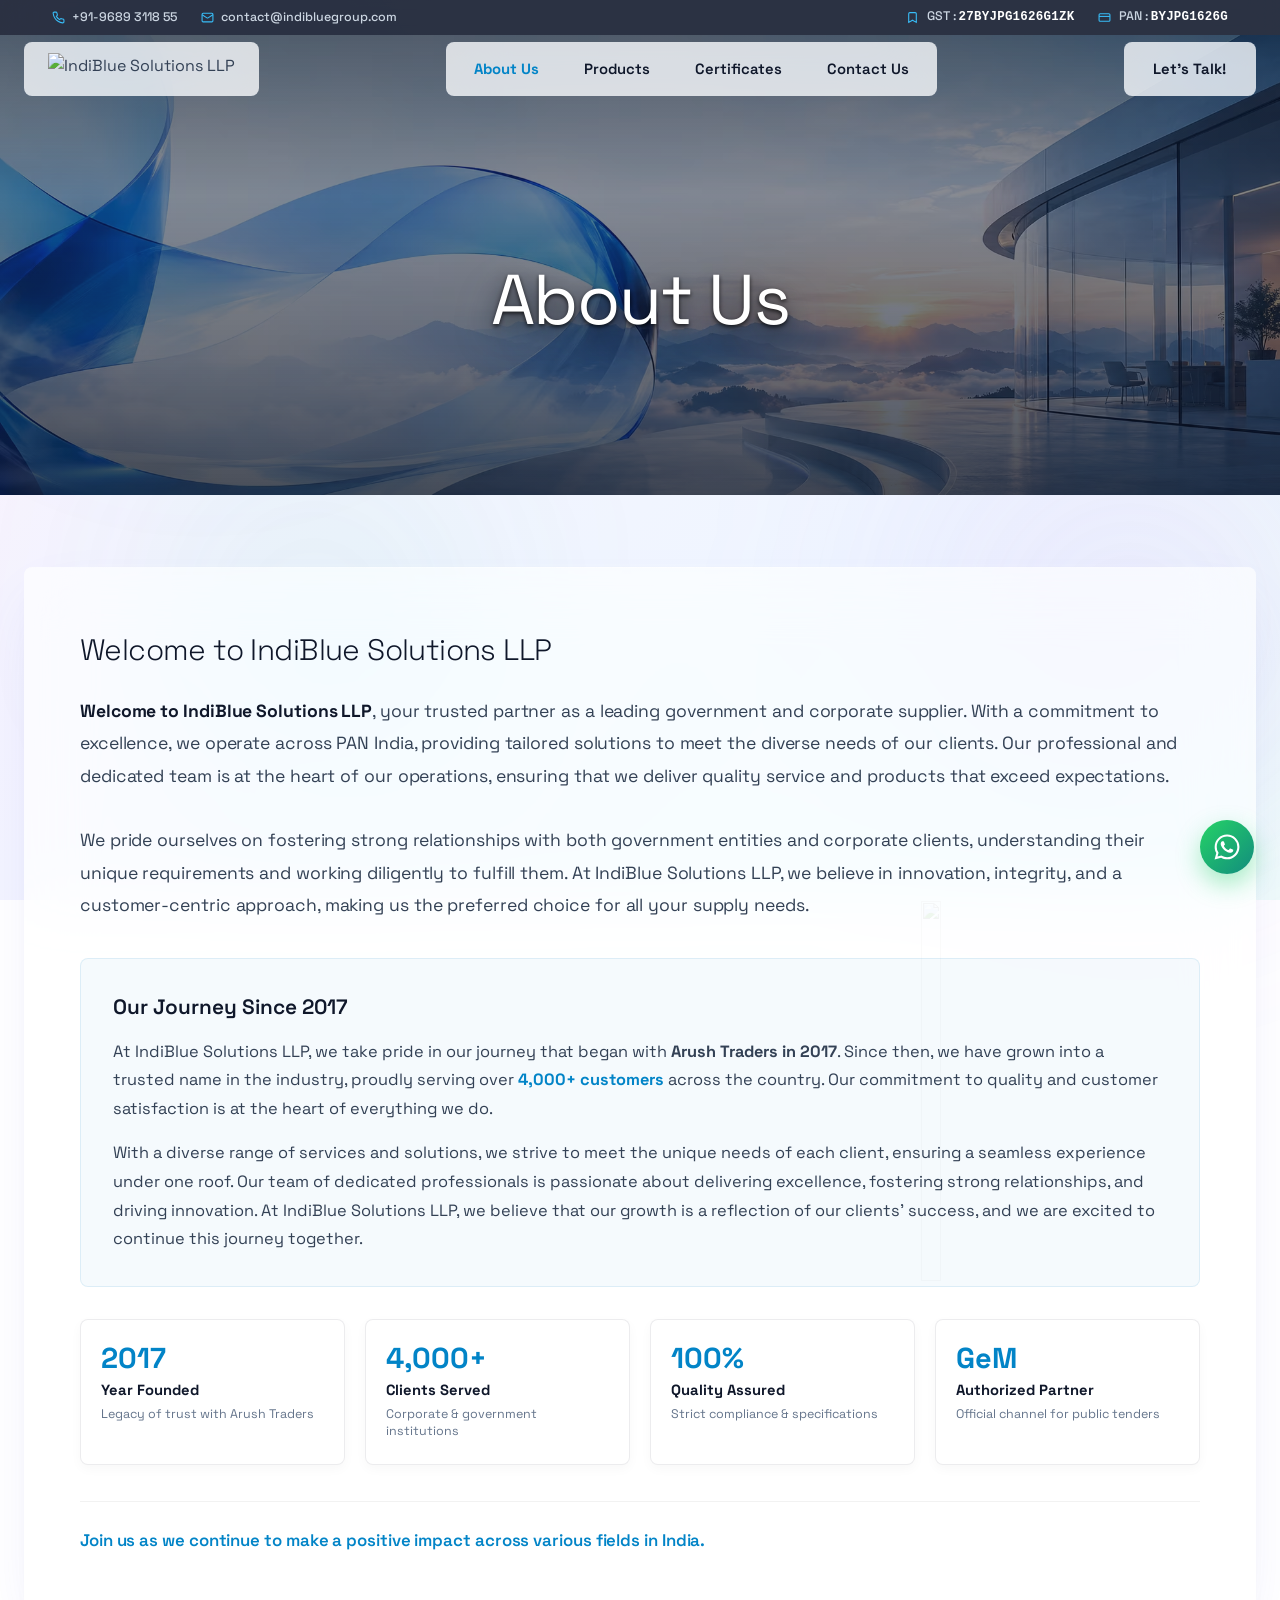
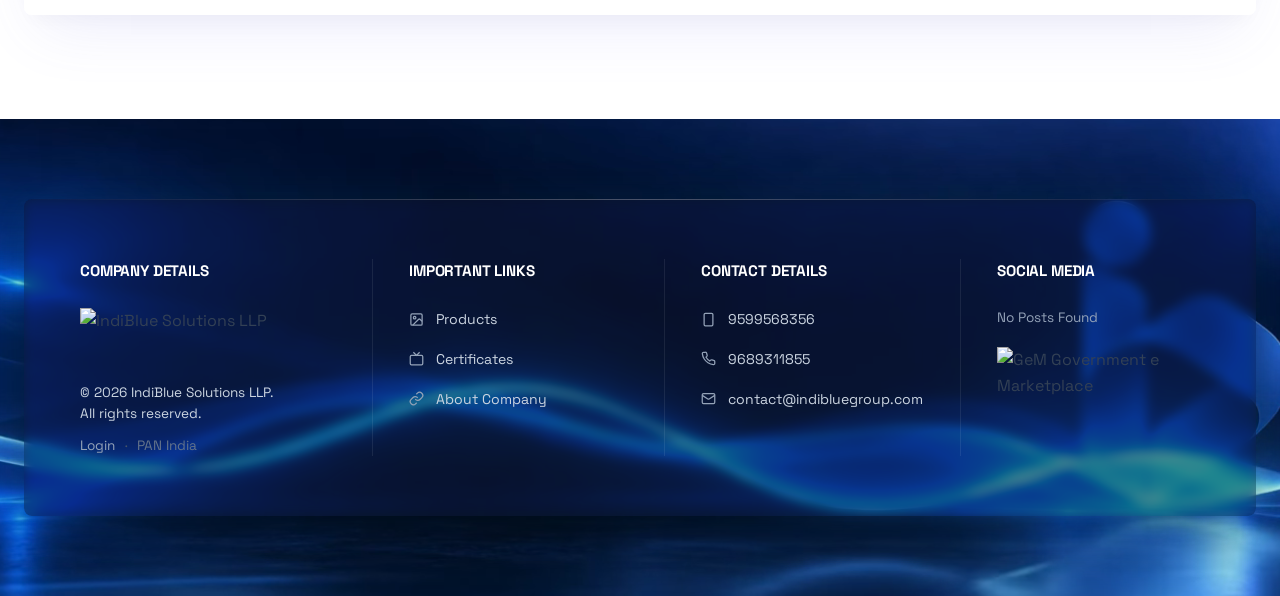
==== commit b4664b49: "Add files via upload" ====
--- a/about-us.html
+++ b/about-us.html
@@ -6,7 +6,7 @@
   <title>About our business – INDIBLUE SOLUTIONS LLP</title>
   
   <!-- Favicon -->
-  <link rel="icon" type="image/png" href="assets/images/favicon.png">
+  <link rel="icon" type="image/png" href="assets/images/favicon.webp">
   
   <!-- Modern Fonts: Space Grotesk -->
   <link rel="preconnect" href="https://fonts.googleapis.com">
@@ -16,6 +16,25 @@
   <link rel="stylesheet" href="styles.css">
 </head>
 <body id="top">
+
+  <!-- SITE PRELOADER: 100px Water-Flow Bubble Loader -->
+  <div id="sitePreloader" class="site-preloader" aria-label="Loading IndiBlue Solutions">
+    <div class="preloader-content">
+      <div class="water-bubble-loader">
+        <div class="water-liquid" id="waterLiquid">
+          <div class="water-wave wave-1"></div>
+          <div class="water-wave wave-2"></div>
+        </div>
+        <div class="micro-bubble mb-1"></div>
+        <div class="micro-bubble mb-2"></div>
+        <div class="micro-bubble mb-3"></div>
+        <img src="assets/images/logo-icon.webp" alt="IndiBlue" class="preloader-logo" width="44" height="44">
+        <div class="bubble-glass-rim"></div>
+        <div class="bubble-reflection"></div>
+      </div>
+      <span class="preloader-brand-text">IndiBlue</span>
+    </div>
+  </div>
 
   <!-- Ambient Glass Background Glows -->
   <div class="ambient-glow glow-1"></div>
@@ -56,8 +75,8 @@
       <!-- 1. Left: Official Logo Pill -->
       <a href="index.html" class="logo-pill" aria-label="IndiBlue Solutions LLP Homepage">
         <picture>
-          <source media="(max-width: 640px)" srcset="assets/images/logo-icon.png">
-          <img src="assets/images/logo-primary.png" alt="IndiBlue Solutions LLP" class="official-logo-img">
+          <source media="(max-width: 640px)" srcset="assets/images/logo-icon.webp">
+          <img src="assets/images/logo-primary.webp" alt="IndiBlue Solutions LLP" class="official-logo-img" decoding="async">
         </picture>
       </a>
 
@@ -143,8 +162,8 @@
   <section class="hero-banner">
     <div class="hero-image-backdrop">
       <picture>
-        <source media="(max-width: 768px)" srcset="assets/images/banner-mobile.jpg">
-        <img src="assets/images/banner.avif" alt="IndiBlue Solutions architectural glass ribbon banner" class="hero-img" width="1920" height="768">
+        <source media="(max-width: 768px)" srcset="assets/images/banner-mobile.webp">
+        <img src="assets/images/banner.avif" alt="IndiBlue Solutions architectural glass ribbon banner" class="hero-img" width="1920" height="768" decoding="async">
       </picture>
       <div class="hero-overlay-tint"></div>
     </div>
@@ -163,7 +182,7 @@
         
         <!-- Right-Aligned Brand Logo Silhouette Watermark -->
         <div class="card-bg-silhouette" aria-hidden="true">
-          <img src="assets/images/blue-logo.png" alt="" class="silhouette-watermark-img" width="169" height="181">
+          <img src="assets/images/blue-logo.webp" alt="" class="silhouette-watermark-img" width="169" height="181" decoding="async">
         </div>
 
         <div class="glass-body-content">
@@ -232,7 +251,7 @@
     
     <!-- Full Background WebM Video Backdrop -->
     <div class="footer-video-backdrop" aria-hidden="true">
-      <video class="footer-bg-video" autoplay loop muted playsinline poster="assets/videos/footer-bg-poster.jpg" disablepictureinpicture>
+      <video class="footer-bg-video" autoplay loop muted playsinline poster="assets/videos/footer-bg-poster.webp" disablepictureinpicture>
         <source src="assets/videos/footer-bg.webm" type="video/webm">
         <source src="assets/videos/footer-bg.mp4" type="video/mp4">
       </video>
@@ -251,7 +270,7 @@
           <div class="clean-col">
             <h4 class="clean-col-title">COMPANY DETAILS</h4>
             <a href="index.html" class="footer-logo-link" aria-label="IndiBlue Solutions LLP Homepage">
-              <img src="assets/images/logo-white.png" alt="IndiBlue Solutions LLP" class="clean-footer-logo">
+              <img src="assets/images/logo-white.webp" alt="IndiBlue Solutions LLP" class="clean-footer-logo" decoding="async">
             </a>
             <div class="clean-footer-copy">
               <p>© 2026 IndiBlue Solutions LLP.</p>
@@ -320,7 +339,7 @@
             <p class="clean-subtext">No Posts Found</p>
             <div class="gem-logo-container">
               <a href="https://gem.gov.in/" target="_blank" rel="noopener noreferrer" aria-label="Government e Marketplace (GeM)">
-                <img src="assets/images/gem-logo-darkbg.png" alt="GeM Government e Marketplace" class="gem-footer-logo">
+                <img src="assets/images/gem-logo-darkbg.webp" alt="GeM Government e Marketplace" class="gem-footer-logo" decoding="async">
               </a>
             </div>
           </div>
--- a/styles.css
+++ b/styles.css
@@ -3169,4 +3169,186 @@
   .hero-headline {
     font-size: clamp(1.75rem, 6.5vw, 2.1rem);
   }
+}
+
+/* ==========================================================================
+   11. FLUID WATER-FLOW BUBBLE PRELOADER (100px x 100px)
+   ========================================================================== */
+.site-preloader {
+  position: fixed;
+  inset: 0;
+  z-index: 99999999;
+  background: #ffffff;
+  display: flex;
+  flex-direction: column;
+  align-items: center;
+  justify-content: center;
+  opacity: 1;
+  visibility: visible;
+  transition: opacity 0.55s cubic-bezier(0.16, 1, 0.3, 1), transform 0.55s cubic-bezier(0.16, 1, 0.3, 1), visibility 0.55s;
+}
+
+.site-preloader.loaded {
+  opacity: 0;
+  transform: scale(1.04);
+  visibility: hidden;
+  pointer-events: none;
+}
+
+.preloader-content {
+  display: flex;
+  flex-direction: column;
+  align-items: center;
+  justify-content: center;
+}
+
+/* 100px x 100px Circular Bubble */
+.water-bubble-loader {
+  width: 100px;
+  height: 100px;
+  border-radius: 50%;
+  position: relative;
+  overflow: hidden;
+  background: radial-gradient(circle at 35% 35%, #ffffff 0%, #e0f2fe 100%);
+  box-shadow: 0 16px 40px -8px rgba(2, 132, 199, 0.35),
+              0 0 0 1px rgba(2, 132, 199, 0.15),
+              inset 0 0 16px rgba(2, 132, 199, 0.1);
+  transform: translateZ(0);
+  -webkit-mask-image: -webkit-radial-gradient(white, black);
+  transition: transform 0.35s var(--ease-spring), box-shadow 0.35s ease;
+}
+
+.water-bubble-loader.full {
+  transform: scale(1.06);
+  box-shadow: 0 20px 50px -6px rgba(2, 132, 199, 0.5),
+              0 0 0 2px rgba(2, 132, 199, 0.25);
+}
+
+/* Water Liquid Fill (Smooth fluid rise 0% to 100%) */
+.water-liquid {
+  position: absolute;
+  bottom: 0;
+  left: 0;
+  width: 100%;
+  height: 0%;
+  background: linear-gradient(180deg, rgba(56, 189, 248, 0.72) 0%, rgba(2, 132, 199, 0.82) 50%, rgba(3, 105, 161, 0.92) 100%);
+  transition: height 1.6s cubic-bezier(0.22, 1, 0.36, 1);
+}
+
+/* Dynamic Rotating Wave Crests */
+.water-wave {
+  position: absolute;
+  width: 200px;
+  height: 200px;
+  top: -190px;
+  left: -50px;
+  border-radius: 40%;
+  pointer-events: none;
+}
+
+.water-wave.wave-1 {
+  background: rgba(255, 255, 255, 0.45);
+  animation: waterWaveSpin 3.5s linear infinite;
+}
+
+.water-wave.wave-2 {
+  background: rgba(14, 165, 233, 0.35);
+  border-radius: 43%;
+  animation: waterWaveSpin 5s linear infinite reverse;
+}
+
+@keyframes waterWaveSpin {
+  0% { transform: rotate(0deg); }
+  100% { transform: rotate(360deg); }
+}
+
+/* Centered Logo Suspended in the Bubble */
+.preloader-logo {
+  position: absolute;
+  top: 50%;
+  left: 50%;
+  transform: translate(-50%, -50%);
+  width: 44px;
+  height: auto;
+  z-index: 10;
+  display: block;
+  filter: drop-shadow(0 0 8px rgba(255, 255, 255, 0.95)) drop-shadow(0 2px 6px rgba(15, 23, 42, 0.25));
+  animation: preloaderLogoFloat 2.2s ease-in-out infinite;
+}
+
+@keyframes preloaderLogoFloat {
+  0%, 100% {
+    transform: translate(-50%, -50%) scale(1);
+  }
+  50% {
+    transform: translate(-50%, -52%) scale(1.03);
+  }
+}
+
+/* Ambient Floating Micro Bubbles */
+.micro-bubble {
+  position: absolute;
+  background: rgba(255, 255, 255, 0.7);
+  border-radius: 50%;
+  z-index: 9;
+  pointer-events: none;
+  animation: preloaderBubbleRise 2s ease-in infinite;
+}
+
+.mb-1 { width: 5px; height: 5px; left: 24px; bottom: 8px; animation-delay: 0.2s; }
+.mb-2 { width: 4px; height: 4px; left: 68px; bottom: 12px; animation-delay: 0.7s; }
+.mb-3 { width: 3px; height: 3px; left: 45px; bottom: 5px; animation-delay: 1.1s; }
+
+@keyframes preloaderBubbleRise {
+  0% { transform: translateY(0) scale(0.8); opacity: 0; }
+  50% { opacity: 0.8; }
+  100% { transform: translateY(-40px) scale(1.2); opacity: 0; }
+}
+
+/* Glass Spherical Outer Rim & Specular Reflection */
+.bubble-glass-rim {
+  position: absolute;
+  inset: 0;
+  border-radius: 50%;
+  border: 2px solid rgba(255, 255, 255, 0.9);
+  box-shadow: inset 0 2px 8px rgba(255, 255, 255, 0.9),
+              inset 0 -2px 8px rgba(2, 132, 199, 0.3);
+  pointer-events: none;
+  z-index: 20;
+}
+
+.bubble-reflection {
+  position: absolute;
+  top: 9px;
+  left: 17px;
+  width: 28px;
+  height: 13px;
+  border-radius: 50%;
+  background: linear-gradient(180deg, rgba(255, 255, 255, 0.85) 0%, rgba(255, 255, 255, 0) 100%);
+  transform: rotate(-35deg);
+  pointer-events: none;
+  z-index: 21;
+}
+
+/* Brand Text Under Bubble */
+.preloader-brand-text {
+  margin-top: 1.35rem;
+  font-family: var(--font-sans);
+  font-size: 0.84rem;
+  font-weight: 700;
+  letter-spacing: 0.18em;
+  text-transform: uppercase;
+  color: #0284c7;
+  animation: preloaderTextPulse 1.6s ease-in-out infinite;
+}
+
+@keyframes preloaderTextPulse {
+  0%, 100% {
+    opacity: 0.6;
+    transform: translateY(0);
+  }
+  50% {
+    opacity: 1;
+    transform: translateY(-1px);
+  }
 }
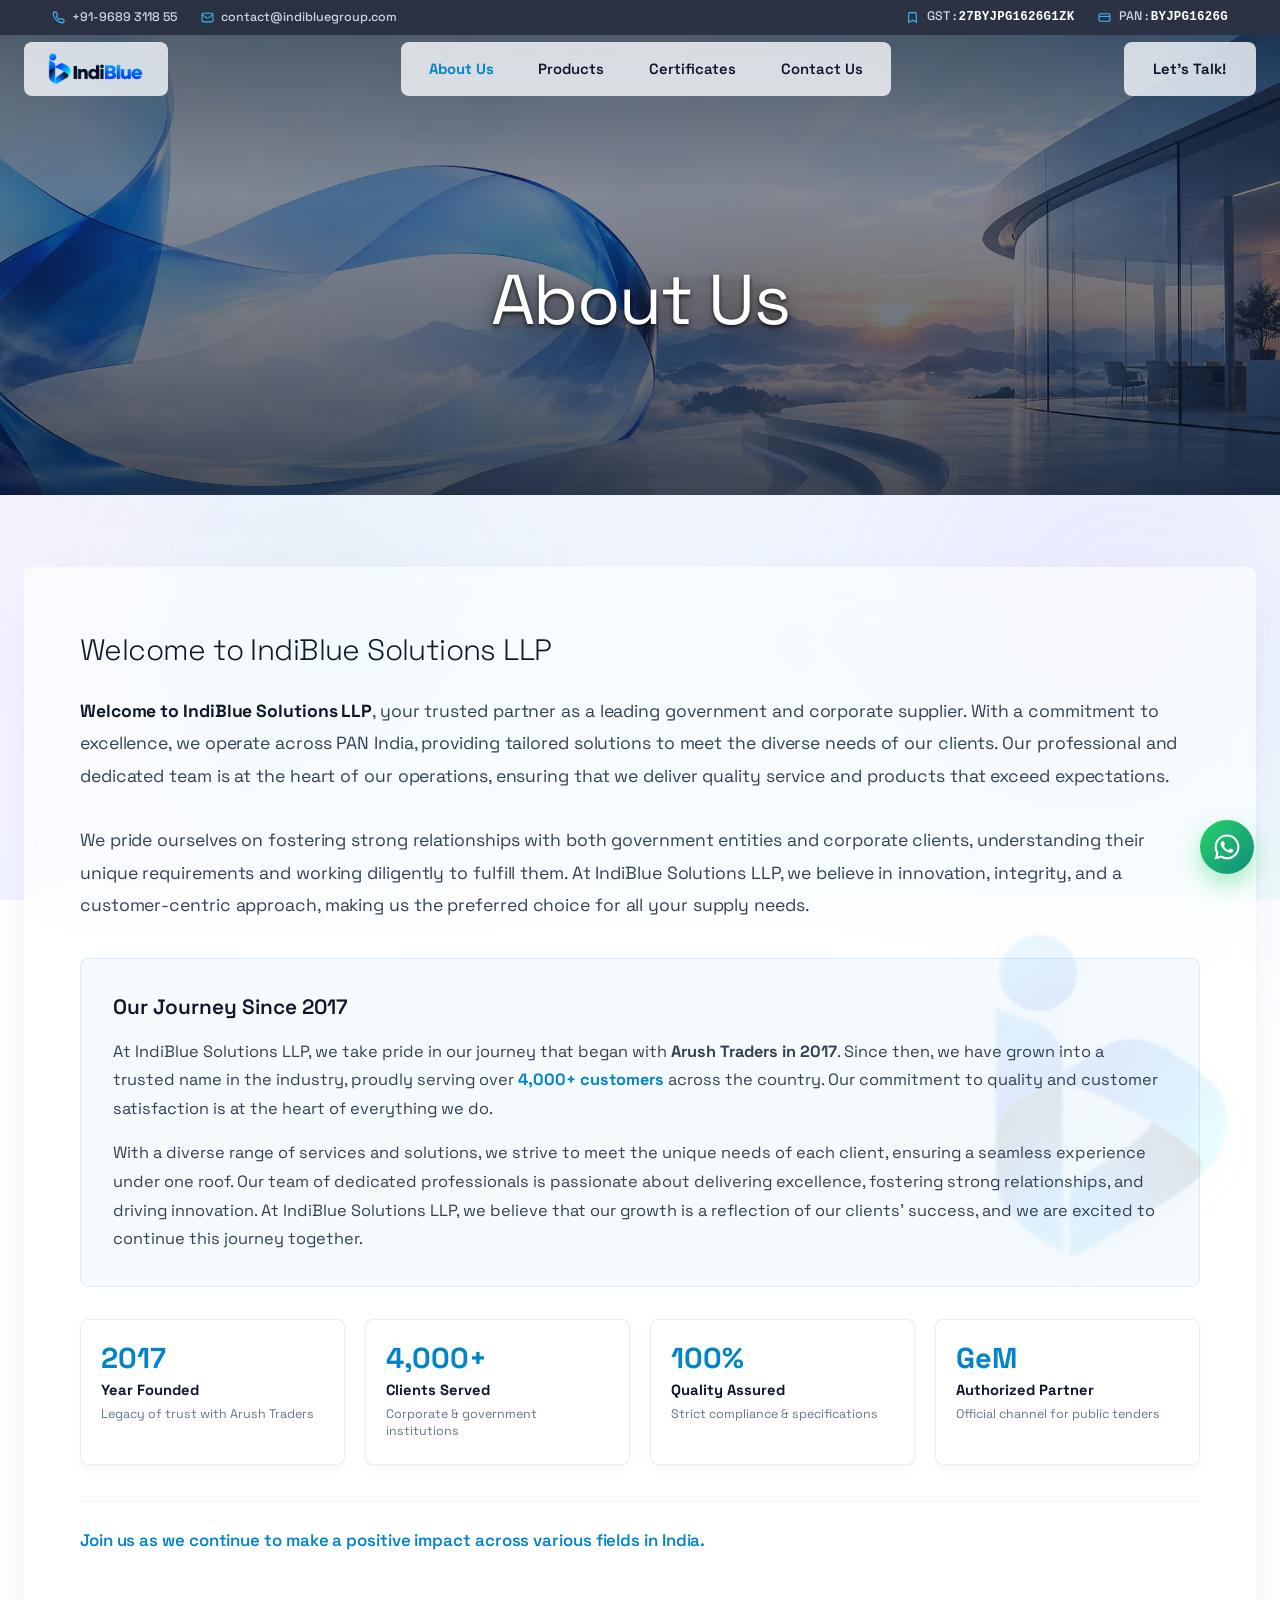
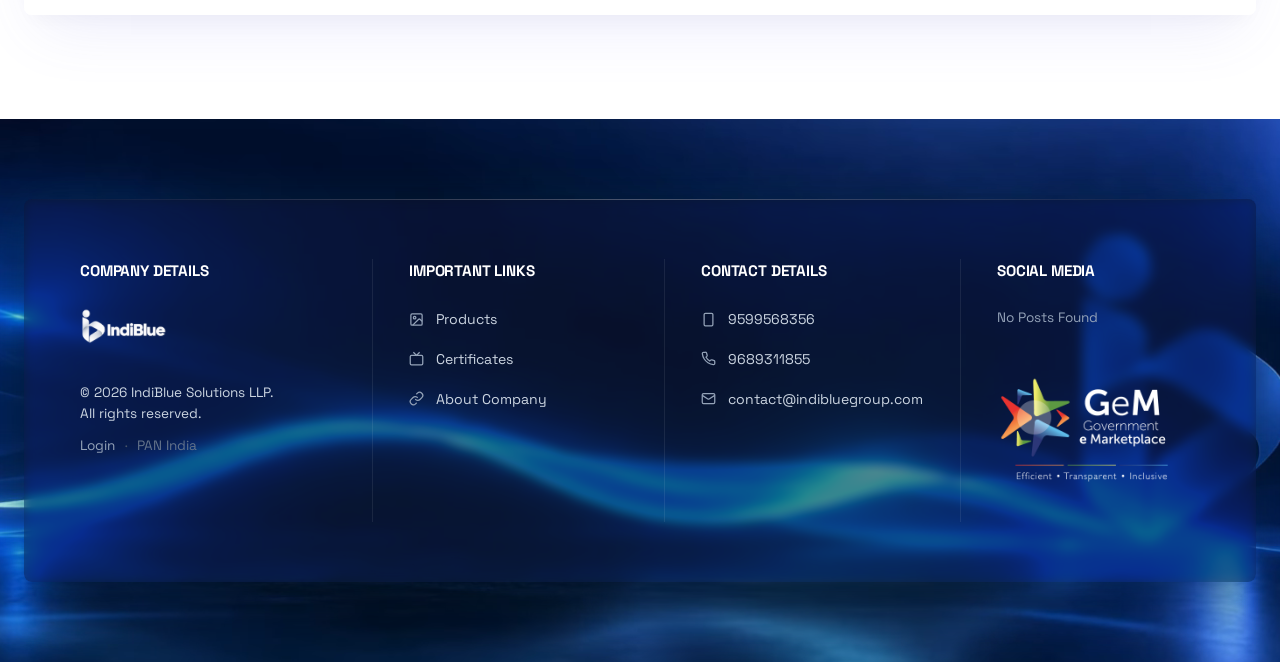
==== commit a1d96ce9: "Add files via upload" ====
--- a/about-us.html
+++ b/about-us.html
@@ -32,7 +32,6 @@
         <div class="bubble-glass-rim"></div>
         <div class="bubble-reflection"></div>
       </div>
-      <span class="preloader-brand-text">IndiBlue</span>
     </div>
   </div>
 
--- a/styles.css
+++ b/styles.css
@@ -3328,27 +3328,4 @@
   transform: rotate(-35deg);
   pointer-events: none;
   z-index: 21;
-}
-
-/* Brand Text Under Bubble */
-.preloader-brand-text {
-  margin-top: 1.35rem;
-  font-family: var(--font-sans);
-  font-size: 0.84rem;
-  font-weight: 700;
-  letter-spacing: 0.18em;
-  text-transform: uppercase;
-  color: #0284c7;
-  animation: preloaderTextPulse 1.6s ease-in-out infinite;
-}
-
-@keyframes preloaderTextPulse {
-  0%, 100% {
-    opacity: 0.6;
-    transform: translateY(0);
-  }
-  50% {
-    opacity: 1;
-    transform: translateY(-1px);
-  }
 }
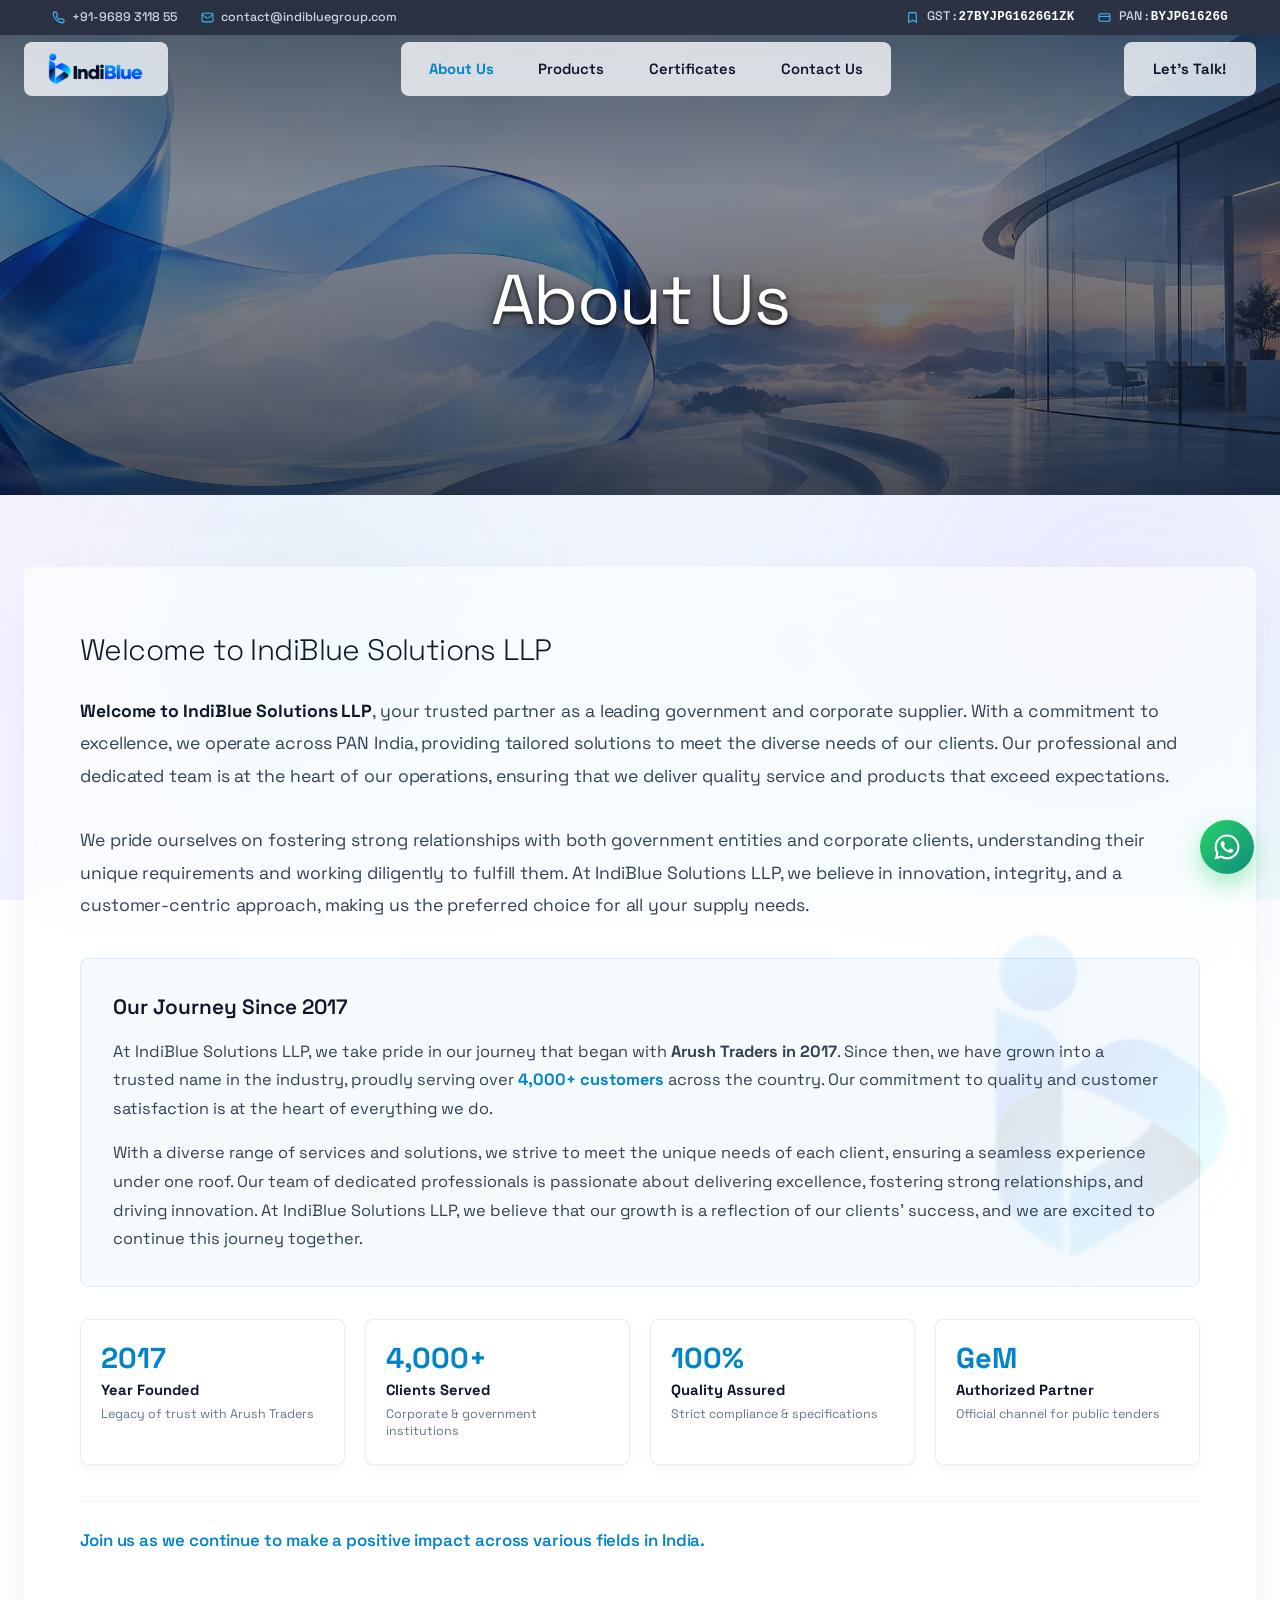
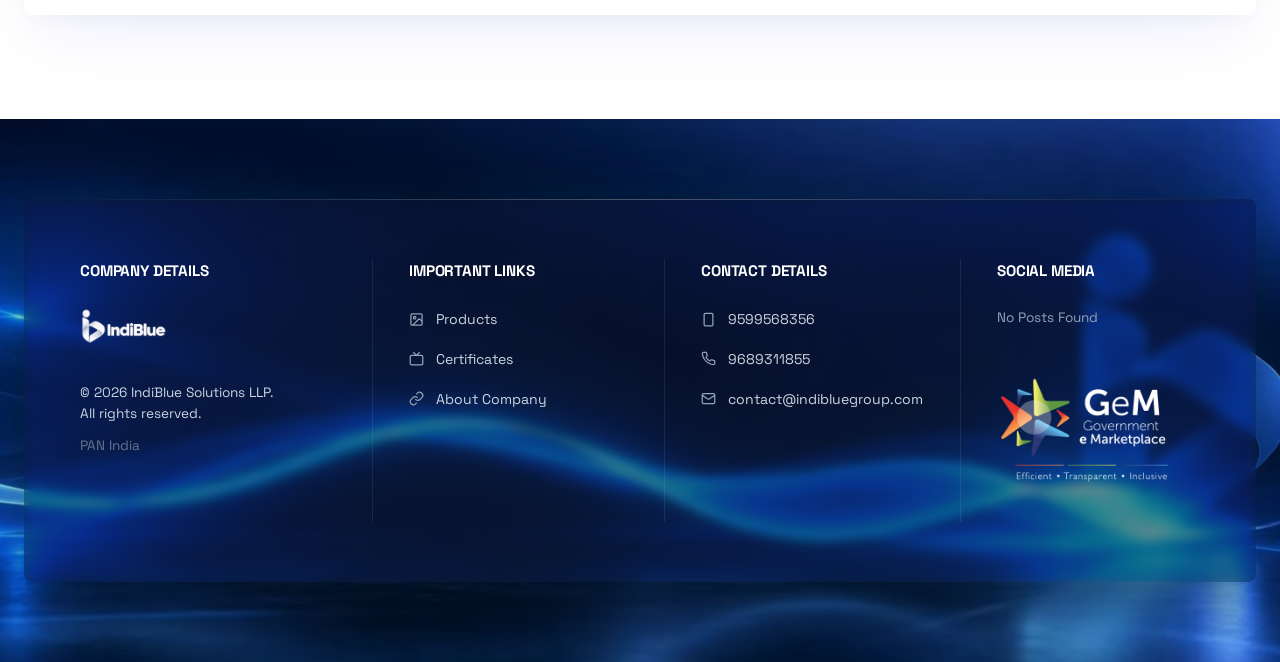
==== commit ea953252: "Add files via upload" ====
--- a/about-us.html
+++ b/about-us.html
@@ -1,20 +1,23 @@
 <!DOCTYPE html>
 <html lang="en">
+
 <head>
   <meta charset="UTF-8">
   <meta name="viewport" content="width=device-width, initial-scale=1.0">
   <title>About our business – INDIBLUE SOLUTIONS LLP</title>
-  
+
   <!-- Favicon -->
   <link rel="icon" type="image/png" href="assets/images/favicon.webp">
-  
+
   <!-- Modern Fonts: Space Grotesk -->
   <link rel="preconnect" href="https://fonts.googleapis.com">
   <link rel="preconnect" href="https://fonts.gstatic.com" crossorigin>
-  <link href="https://fonts.googleapis.com/css2?family=Space+Grotesk:wght@300;400;500;600;700&display=swap" rel="stylesheet">
-  
+  <link href="https://fonts.googleapis.com/css2?family=Space+Grotesk:wght@300;400;500;600;700&display=swap"
+    rel="stylesheet">
+
   <link rel="stylesheet" href="styles.css">
 </head>
+
 <body id="top">
 
   <!-- SITE PRELOADER: 100px Water-Flow Bubble Loader -->
@@ -45,22 +48,33 @@
     <div class="top-util-inner">
       <div class="util-left">
         <a href="tel:+919689311855" class="util-item">
-          <svg viewBox="0 0 24 24" fill="none" stroke="currentColor" stroke-width="2"><path d="M22 16.92v3a2 2 0 0 1-2.18 2 19.79 19.79 0 0 1-8.63-3.07 19.5 19.5 0 0 1-6-6 19.79 19.79 0 0 1-3.07-8.67A2 2 0 0 1 4.11 2h3a2 2 0 0 1 2 1.72 12.84 12.84 0 0 0 .7 2.81 2 2 0 0 1-.45 2.11L8.09 9.91a16 16 0 0 0 6 6l1.27-1.27a2 2 0 0 1 2.11-.45 12.84 12.84 0 0 0 2.81.7A2 2 0 0 1 22 16.92z"/></svg>
+          <svg viewBox="0 0 24 24" fill="none" stroke="currentColor" stroke-width="2">
+            <path
+              d="M22 16.92v3a2 2 0 0 1-2.18 2 19.79 19.79 0 0 1-8.63-3.07 19.5 19.5 0 0 1-6-6 19.79 19.79 0 0 1-3.07-8.67A2 2 0 0 1 4.11 2h3a2 2 0 0 1 2 1.72 12.84 12.84 0 0 0 .7 2.81 2 2 0 0 1-.45 2.11L8.09 9.91a16 16 0 0 0 6 6l1.27-1.27a2 2 0 0 1 2.11-.45 12.84 12.84 0 0 0 2.81.7A2 2 0 0 1 22 16.92z" />
+          </svg>
           <span>+91-9689 3118 55</span>
         </a>
         <a href="mailto:contact@indibluegroup.com" class="util-item">
-          <svg viewBox="0 0 24 24" fill="none" stroke="currentColor" stroke-width="2"><rect width="20" height="16" x="2" y="4" rx="2"/><path d="m22 7-8.97 5.7a1.94 1.94 0 0 1-2.06 0L2 7"/></svg>
+          <svg viewBox="0 0 24 24" fill="none" stroke="currentColor" stroke-width="2">
+            <rect width="20" height="16" x="2" y="4" rx="2" />
+            <path d="m22 7-8.97 5.7a1.94 1.94 0 0 1-2.06 0L2 7" />
+          </svg>
           <span>contact@indibluegroup.com</span>
         </a>
       </div>
 
       <div class="util-right">
         <div class="util-item">
-          <svg viewBox="0 0 24 24" fill="none" stroke="currentColor" stroke-width="2"><path d="m19 21-7-4-7 4V5a2 2 0 0 1 2-2h10a2 2 0 0 1 2 2v16z"/></svg>
+          <svg viewBox="0 0 24 24" fill="none" stroke="currentColor" stroke-width="2">
+            <path d="m19 21-7-4-7 4V5a2 2 0 0 1 2-2h10a2 2 0 0 1 2 2v16z" />
+          </svg>
           <span>GST : <strong class="util-bold">27BYJPG1626G1ZK</strong></span>
         </div>
         <div class="util-item">
-          <svg viewBox="0 0 24 24" fill="none" stroke="currentColor" stroke-width="2"><rect width="20" height="14" x="2" y="5" rx="2"/><line x1="2" x2="22" y1="10" y2="10"/></svg>
+          <svg viewBox="0 0 24 24" fill="none" stroke="currentColor" stroke-width="2">
+            <rect width="20" height="14" x="2" y="5" rx="2" />
+            <line x1="2" x2="22" y1="10" y2="10" />
+          </svg>
           <span>PAN : <strong class="util-bold">BYJPG1626G</strong></span>
         </div>
       </div>
@@ -70,12 +84,13 @@
   <!-- FLOATING NAVBAR (Coditas-Style 3-Part Glassmorphic Layout) -->
   <header class="floating-navbar-wrapper">
     <div class="floating-navbar-container">
-      
+
       <!-- 1. Left: Official Logo Pill -->
       <a href="index.html" class="logo-pill" aria-label="IndiBlue Solutions LLP Homepage">
         <picture>
           <source media="(max-width: 640px)" srcset="assets/images/logo-icon.webp">
-          <img src="assets/images/logo-primary.webp" alt="IndiBlue Solutions LLP" class="official-logo-img" decoding="async">
+          <img src="assets/images/logo-primary.webp" alt="IndiBlue Solutions LLP" class="official-logo-img"
+            decoding="async">
         </picture>
       </a>
 
@@ -145,7 +160,10 @@
       <div class="mobile-drawer-divider"></div>
       <div class="mobile-drawer-actions">
         <a href="tel:+919689311855" class="mobile-drawer-call-btn">
-          <svg viewBox="0 0 24 24" fill="none" stroke="currentColor" stroke-width="2"><path d="M22 16.92v3a2 2 0 0 1-2.18 2 19.79 19.79 0 0 1-8.63-3.07 19.5 19.5 0 0 1-6-6 19.79 19.79 0 0 1-3.07-8.67A2 2 0 0 1 4.11 2h3a2 2 0 0 1 2 1.72 12.84 12.84 0 0 0 .7 2.81 2 2 0 0 1-.45 2.11L8.09 9.91a16 16 0 0 0 6 6l1.27-1.27a2 2 0 0 1 2.11-.45 12.84 12.84 0 0 0 2.81.7A2 2 0 0 1 22 16.92z"/></svg>
+          <svg viewBox="0 0 24 24" fill="none" stroke="currentColor" stroke-width="2">
+            <path
+              d="M22 16.92v3a2 2 0 0 1-2.18 2 19.79 19.79 0 0 1-8.63-3.07 19.5 19.5 0 0 1-6-6 19.79 19.79 0 0 1-3.07-8.67A2 2 0 0 1 4.11 2h3a2 2 0 0 1 2 1.72 12.84 12.84 0 0 0 .7 2.81 2 2 0 0 1-.45 2.11L8.09 9.91a16 16 0 0 0 6 6l1.27-1.27a2 2 0 0 1 2.11-.45 12.84 12.84 0 0 0 2.81.7A2 2 0 0 1 22 16.92z" />
+          </svg>
           <span>Call: +91-9689 3118 55</span>
         </a>
         <div class="mobile-drawer-meta">
@@ -162,11 +180,12 @@
     <div class="hero-image-backdrop">
       <picture>
         <source media="(max-width: 768px)" srcset="assets/images/banner-mobile.webp">
-        <img src="assets/images/banner.avif" alt="IndiBlue Solutions architectural glass ribbon banner" class="hero-img" width="1920" height="768" decoding="async">
+        <img src="assets/images/banner.avif" alt="IndiBlue Solutions architectural glass ribbon banner" class="hero-img"
+          width="1920" height="768" decoding="async">
       </picture>
       <div class="hero-overlay-tint"></div>
     </div>
-    
+
     <div class="hero-content-wrap">
       <h1 class="hero-title">About Us</h1>
     </div>
@@ -175,64 +194,98 @@
   <!-- BODY CONTENT: Exact Text Inside Clean Glassmorphic Card -->
   <main class="page-content-wrapper">
     <div class="page-content-container">
-      
+
       <div class="glass-body-card">
         <div class="glass-light-accent"></div>
-        
+
         <!-- Right-Aligned Brand Logo Silhouette Watermark -->
         <div class="card-bg-silhouette" aria-hidden="true">
-          <img src="assets/images/blue-logo.webp" alt="" class="silhouette-watermark-img" width="169" height="181" decoding="async">
+          <img src="assets/images/blue-logo.webp" alt="" class="silhouette-watermark-img" width="169" height="181"
+            decoding="async">
         </div>
 
         <div class="glass-body-content">
-          
-          <h2 style="font-size: 1.85rem; font-weight: 300; color: #0f172a; margin-bottom: 1.25rem; letter-spacing: -0.02em;">
+
+          <h2
+            style="font-size: 1.85rem; font-weight: 300; color: #0f172a; margin-bottom: 1.25rem; letter-spacing: -0.02em;">
             Welcome to IndiBlue Solutions LLP
           </h2>
 
           <p class="content-paragraph">
-            <strong>Welcome to IndiBlue Solutions LLP</strong>, your trusted partner as a leading government and corporate supplier. With a commitment to excellence, we operate across PAN India, providing tailored solutions to meet the diverse needs of our clients. Our professional and dedicated team is at the heart of our operations, ensuring that we deliver quality service and products that exceed expectations.
+            <strong>Welcome to IndiBlue Solutions LLP</strong>, your trusted partner as a leading government and
+            corporate supplier. With a commitment to excellence, we operate across PAN India, providing tailored
+            solutions to meet the diverse needs of our clients. Our professional and dedicated team is at the heart of
+            our operations, ensuring that we deliver quality service and products that exceed expectations.
           </p>
 
           <p class="content-paragraph">
-            We pride ourselves on fostering strong relationships with both government entities and corporate clients, understanding their unique requirements and working diligently to fulfill them. At IndiBlue Solutions LLP, we believe in innovation, integrity, and a customer-centric approach, making us the preferred choice for all your supply needs.
+            We pride ourselves on fostering strong relationships with both government entities and corporate clients,
+            understanding their unique requirements and working diligently to fulfill them. At IndiBlue Solutions LLP,
+            we believe in innovation, integrity, and a customer-centric approach, making us the preferred choice for all
+            your supply needs.
           </p>
 
           <!-- Legacy & Foundation Section -->
-          <div style="margin: 2.25rem 0 2rem; padding: 2rem; background: rgba(2, 132, 199, 0.04); border-radius: 8px; border: 1px solid rgba(2, 132, 199, 0.1);">
-            <h3 style="font-size: 1.3rem; font-weight: 600; color: #0f172a; margin-bottom: 0.85rem;">Our Journey Since 2017</h3>
+          <div
+            style="margin: 2.25rem 0 2rem; padding: 2rem; background: rgba(2, 132, 199, 0.04); border-radius: 8px; border: 1px solid rgba(2, 132, 199, 0.1);">
+            <h3 style="font-size: 1.3rem; font-weight: 600; color: #0f172a; margin-bottom: 0.85rem;">Our Journey Since
+              2017</h3>
             <p style="font-size: 1.02rem; line-height: 1.75; color: #334155; margin-bottom: 1rem;">
-              At IndiBlue Solutions LLP, we take pride in our journey that began with <strong>Arush Traders in 2017</strong>. Since then, we have grown into a trusted name in the industry, proudly serving over <strong style="color: #0284c7;">4,000+ customers</strong> across the country. Our commitment to quality and customer satisfaction is at the heart of everything we do.
+              At IndiBlue Solutions LLP, we take pride in our journey that began with <strong>Arush Traders in
+                2017</strong>. Since then, we have grown into a trusted name in the industry, proudly serving over
+              <strong style="color: #0284c7;">4,000+ customers</strong> across the country. Our commitment to quality
+              and customer satisfaction is at the heart of everything we do.
             </p>
             <p style="font-size: 1.02rem; line-height: 1.75; color: #334155; margin: 0;">
-              With a diverse range of services and solutions, we strive to meet the unique needs of each client, ensuring a seamless experience under one roof. Our team of dedicated professionals is passionate about delivering excellence, fostering strong relationships, and driving innovation. At IndiBlue Solutions LLP, we believe that our growth is a reflection of our clients’ success, and we are excited to continue this journey together.
+              With a diverse range of services and solutions, we strive to meet the unique needs of each client,
+              ensuring a seamless experience under one roof. Our team of dedicated professionals is passionate about
+              delivering excellence, fostering strong relationships, and driving innovation. At IndiBlue Solutions LLP,
+              we believe that our growth is a reflection of our clients’ success, and we are excited to continue this
+              journey together.
             </p>
           </div>
 
           <!-- 4 Pillars Proof Grid on About Page -->
-          <div style="display: grid; grid-template-columns: repeat(auto-fit, minmax(200px, 1fr)); gap: 1.25rem; margin-bottom: 2.25rem;">
-            <div style="background: #ffffff; padding: 1.5rem 1.25rem; border-radius: 8px; border: 1px solid rgba(15, 23, 42, 0.08); box-shadow: 0 4px 12px rgba(0,0,0,0.03);">
-              <span style="font-size: 1.8rem; font-weight: 700; color: #0284c7; display: block; line-height: 1; margin-bottom: 0.4rem;">2017</span>
-              <strong style="font-size: 0.92rem; color: #0f172a; display: block; margin-bottom: 0.25rem;">Year Founded</strong>
-              <span style="font-size: 0.78rem; color: #64748b; line-height: 1.35; display: block;">Legacy of trust with Arush Traders</span>
-            </div>
-
-            <div style="background: #ffffff; padding: 1.5rem 1.25rem; border-radius: 8px; border: 1px solid rgba(15, 23, 42, 0.08); box-shadow: 0 4px 12px rgba(0,0,0,0.03);">
-              <span style="font-size: 1.8rem; font-weight: 700; color: #0284c7; display: block; line-height: 1; margin-bottom: 0.4rem;">4,000+</span>
-              <strong style="font-size: 0.92rem; color: #0f172a; display: block; margin-bottom: 0.25rem;">Clients Served</strong>
-              <span style="font-size: 0.78rem; color: #64748b; line-height: 1.35; display: block;">Corporate & government institutions</span>
-            </div>
-
-            <div style="background: #ffffff; padding: 1.5rem 1.25rem; border-radius: 8px; border: 1px solid rgba(15, 23, 42, 0.08); box-shadow: 0 4px 12px rgba(0,0,0,0.03);">
-              <span style="font-size: 1.8rem; font-weight: 700; color: #0284c7; display: block; line-height: 1; margin-bottom: 0.4rem;">100%</span>
-              <strong style="font-size: 0.92rem; color: #0f172a; display: block; margin-bottom: 0.25rem;">Quality Assured</strong>
-              <span style="font-size: 0.78rem; color: #64748b; line-height: 1.35; display: block;">Strict compliance & specifications</span>
-            </div>
-
-            <div style="background: #ffffff; padding: 1.5rem 1.25rem; border-radius: 8px; border: 1px solid rgba(15, 23, 42, 0.08); box-shadow: 0 4px 12px rgba(0,0,0,0.03);">
-              <span style="font-size: 1.8rem; font-weight: 700; color: #0284c7; display: block; line-height: 1; margin-bottom: 0.4rem;">GeM</span>
-              <strong style="font-size: 0.92rem; color: #0f172a; display: block; margin-bottom: 0.25rem;">Authorized Partner</strong>
-              <span style="font-size: 0.78rem; color: #64748b; line-height: 1.35; display: block;">Official channel for public tenders</span>
+          <div
+            style="display: grid; grid-template-columns: repeat(auto-fit, minmax(200px, 1fr)); gap: 1.25rem; margin-bottom: 2.25rem;">
+            <div
+              style="background: #ffffff; padding: 1.5rem 1.25rem; border-radius: 8px; border: 1px solid rgba(15, 23, 42, 0.08); box-shadow: 0 4px 12px rgba(0,0,0,0.03);">
+              <span
+                style="font-size: 1.8rem; font-weight: 700; color: #0284c7; display: block; line-height: 1; margin-bottom: 0.4rem;">2017</span>
+              <strong style="font-size: 0.92rem; color: #0f172a; display: block; margin-bottom: 0.25rem;">Year
+                Founded</strong>
+              <span style="font-size: 0.78rem; color: #64748b; line-height: 1.35; display: block;">Legacy of trust with
+                Arush Traders</span>
+            </div>
+
+            <div
+              style="background: #ffffff; padding: 1.5rem 1.25rem; border-radius: 8px; border: 1px solid rgba(15, 23, 42, 0.08); box-shadow: 0 4px 12px rgba(0,0,0,0.03);">
+              <span
+                style="font-size: 1.8rem; font-weight: 700; color: #0284c7; display: block; line-height: 1; margin-bottom: 0.4rem;">4,000+</span>
+              <strong style="font-size: 0.92rem; color: #0f172a; display: block; margin-bottom: 0.25rem;">Clients
+                Served</strong>
+              <span style="font-size: 0.78rem; color: #64748b; line-height: 1.35; display: block;">Corporate &
+                government institutions</span>
+            </div>
+
+            <div
+              style="background: #ffffff; padding: 1.5rem 1.25rem; border-radius: 8px; border: 1px solid rgba(15, 23, 42, 0.08); box-shadow: 0 4px 12px rgba(0,0,0,0.03);">
+              <span
+                style="font-size: 1.8rem; font-weight: 700; color: #0284c7; display: block; line-height: 1; margin-bottom: 0.4rem;">100%</span>
+              <strong style="font-size: 0.92rem; color: #0f172a; display: block; margin-bottom: 0.25rem;">Quality
+                Assured</strong>
+              <span style="font-size: 0.78rem; color: #64748b; line-height: 1.35; display: block;">Strict compliance &
+                specifications</span>
+            </div>
+
+            <div
+              style="background: #ffffff; padding: 1.5rem 1.25rem; border-radius: 8px; border: 1px solid rgba(15, 23, 42, 0.08); box-shadow: 0 4px 12px rgba(0,0,0,0.03);">
+              <span
+                style="font-size: 1.8rem; font-weight: 700; color: #0284c7; display: block; line-height: 1; margin-bottom: 0.4rem;">GeM</span>
+              <strong style="font-size: 0.92rem; color: #0f172a; display: block; margin-bottom: 0.25rem;">Authorized
+                Partner</strong>
+              <span style="font-size: 0.78rem; color: #64748b; line-height: 1.35; display: block;">Official channel for
+                public tenders</span>
             </div>
           </div>
 
@@ -247,10 +300,11 @@
 
   <!-- SITE FOOTER: Floating Frosted Glass Island Over Full Background Video -->
   <footer class="clean-footer">
-    
+
     <!-- Full Background WebM Video Backdrop -->
     <div class="footer-video-backdrop" aria-hidden="true">
-      <video class="footer-bg-video" autoplay loop muted playsinline poster="assets/videos/footer-bg-poster.webp" disablepictureinpicture>
+      <video class="footer-bg-video" autoplay loop muted playsinline poster="assets/videos/footer-bg-poster.webp"
+        disablepictureinpicture>
         <source src="assets/videos/footer-bg.webm" type="video/webm">
         <source src="assets/videos/footer-bg.mp4" type="video/mp4">
       </video>
@@ -260,24 +314,24 @@
     <!-- Floating Frosted Glass Footer Island -->
     <div class="footer-glass-island">
       <div class="glass-light-accent"></div>
-      
+
       <div class="clean-footer-container">
-        
+
         <div class="clean-footer-cols">
-          
+
           <!-- Col 1: COMPANY DETAILS -->
           <div class="clean-col">
             <h4 class="clean-col-title">COMPANY DETAILS</h4>
             <a href="index.html" class="footer-logo-link" aria-label="IndiBlue Solutions LLP Homepage">
-              <img src="assets/images/logo-white.webp" alt="IndiBlue Solutions LLP" class="clean-footer-logo" decoding="async">
+              <img src="assets/images/logo-white.webp" alt="IndiBlue Solutions LLP" class="clean-footer-logo"
+                decoding="async">
             </a>
             <div class="clean-footer-copy">
               <p>© 2026 IndiBlue Solutions LLP.</p>
               <p>All rights reserved.</p>
             </div>
             <div class="clean-footer-sublinks">
-              <a href="https://indibluegroup.com/login/" class="sublink">Login</a>
-              <span class="sublink-sep">·</span>
+
               <span class="sublink-text">PAN India</span>
             </div>
           </div>
@@ -288,19 +342,32 @@
             <ul class="clean-link-list">
               <li>
                 <a href="index.html#products">
-                  <svg width="15" height="15" viewBox="0 0 24 24" fill="none" stroke="currentColor" stroke-width="2" class="link-icon"><rect width="18" height="18" x="3" y="3" rx="2" ry="2"/><circle cx="9" cy="9" r="2"/><path d="m21 15-3.086-3.086a2 2 0 0 0-2.828 0L6 21"/></svg>
+                  <svg width="15" height="15" viewBox="0 0 24 24" fill="none" stroke="currentColor" stroke-width="2"
+                    class="link-icon">
+                    <rect width="18" height="18" x="3" y="3" rx="2" ry="2" />
+                    <circle cx="9" cy="9" r="2" />
+                    <path d="m21 15-3.086-3.086a2 2 0 0 0-2.828 0L6 21" />
+                  </svg>
                   <span>Products</span>
                 </a>
               </li>
               <li>
                 <a href="certificates.html">
-                  <svg width="15" height="15" viewBox="0 0 24 24" fill="none" stroke="currentColor" stroke-width="2" class="link-icon"><rect width="20" height="15" x="2" y="7" rx="2" ry="2"/><polyline points="17 2 12 7 7 2"/></svg>
+                  <svg width="15" height="15" viewBox="0 0 24 24" fill="none" stroke="currentColor" stroke-width="2"
+                    class="link-icon">
+                    <rect width="20" height="15" x="2" y="7" rx="2" ry="2" />
+                    <polyline points="17 2 12 7 7 2" />
+                  </svg>
                   <span>Certificates</span>
                 </a>
               </li>
               <li>
                 <a href="#top">
-                  <svg width="15" height="15" viewBox="0 0 24 24" fill="none" stroke="currentColor" stroke-width="2" class="link-icon"><path d="M10 13a5 5 0 0 0 7.54.54l3-3a5 5 0 0 0-7.07-7.07l-1.72 1.71"/><path d="M14 11a5 5 0 0 0-7.54-.54l-3 3a5 5 0 0 0 7.07 7.07l1.71-1.71"/></svg>
+                  <svg width="15" height="15" viewBox="0 0 24 24" fill="none" stroke="currentColor" stroke-width="2"
+                    class="link-icon">
+                    <path d="M10 13a5 5 0 0 0 7.54.54l3-3a5 5 0 0 0-7.07-7.07l-1.72 1.71" />
+                    <path d="M14 11a5 5 0 0 0-7.54-.54l-3 3a5 5 0 0 0 7.07 7.07l1.71-1.71" />
+                  </svg>
                   <span>About Company</span>
                 </a>
               </li>
@@ -313,19 +380,31 @@
             <ul class="clean-link-list">
               <li>
                 <a href="tel:9599568356">
-                  <svg width="15" height="15" viewBox="0 0 24 24" fill="none" stroke="currentColor" stroke-width="2" class="link-icon"><rect width="14" height="20" x="5" y="2" rx="2" ry="2"/><path d="M12 18h.01"/></svg>
+                  <svg width="15" height="15" viewBox="0 0 24 24" fill="none" stroke="currentColor" stroke-width="2"
+                    class="link-icon">
+                    <rect width="14" height="20" x="5" y="2" rx="2" ry="2" />
+                    <path d="M12 18h.01" />
+                  </svg>
                   <span>9599568356</span>
                 </a>
               </li>
               <li>
                 <a href="tel:9689311855">
-                  <svg width="15" height="15" viewBox="0 0 24 24" fill="none" stroke="currentColor" stroke-width="2" class="link-icon"><path d="M22 16.92v3a2 2 0 0 1-2.18 2 19.79 19.79 0 0 1-8.63-3.07 19.5 19.5 0 0 1-6-6 19.79 19.79 0 0 1-3.07-8.67A2 2 0 0 1 4.11 2h3a2 2 0 0 1 2 1.72 12.84 12.84 0 0 0 .7 2.81 2 2 0 0 1-.45 2.11L8.09 9.91a16 16 0 0 0 6 6l1.27-1.27a2 2 0 0 1 2.11-.45 12.84 12.84 0 0 0 2.81.7A2 2 0 0 1 22 16.92z"/></svg>
+                  <svg width="15" height="15" viewBox="0 0 24 24" fill="none" stroke="currentColor" stroke-width="2"
+                    class="link-icon">
+                    <path
+                      d="M22 16.92v3a2 2 0 0 1-2.18 2 19.79 19.79 0 0 1-8.63-3.07 19.5 19.5 0 0 1-6-6 19.79 19.79 0 0 1-3.07-8.67A2 2 0 0 1 4.11 2h3a2 2 0 0 1 2 1.72 12.84 12.84 0 0 0 .7 2.81 2 2 0 0 1-.45 2.11L8.09 9.91a16 16 0 0 0 6 6l1.27-1.27a2 2 0 0 1 2.11-.45 12.84 12.84 0 0 0 2.81.7A2 2 0 0 1 22 16.92z" />
+                  </svg>
                   <span>9689311855</span>
                 </a>
               </li>
               <li>
                 <a href="mailto:contact@indibluegroup.com">
-                  <svg width="15" height="15" viewBox="0 0 24 24" fill="none" stroke="currentColor" stroke-width="2" class="link-icon"><rect width="20" height="16" x="2" y="4" rx="2"/><path d="m22 7-8.97 5.7a1.94 1.94 0 0 1-2.06 0L2 7"/></svg>
+                  <svg width="15" height="15" viewBox="0 0 24 24" fill="none" stroke="currentColor" stroke-width="2"
+                    class="link-icon">
+                    <rect width="20" height="16" x="2" y="4" rx="2" />
+                    <path d="m22 7-8.97 5.7a1.94 1.94 0 0 1-2.06 0L2 7" />
+                  </svg>
                   <span>contact@indibluegroup.com</span>
                 </a>
               </li>
@@ -337,8 +416,10 @@
             <h4 class="clean-col-title">SOCIAL MEDIA</h4>
             <p class="clean-subtext">No Posts Found</p>
             <div class="gem-logo-container">
-              <a href="https://gem.gov.in/" target="_blank" rel="noopener noreferrer" aria-label="Government e Marketplace (GeM)">
-                <img src="assets/images/gem-logo-darkbg.webp" alt="GeM Government e Marketplace" class="gem-footer-logo" decoding="async">
+              <a href="https://gem.gov.in/" target="_blank" rel="noopener noreferrer"
+                aria-label="Government e Marketplace (GeM)">
+                <img src="assets/images/gem-logo-darkbg.webp" alt="GeM Government e Marketplace" class="gem-footer-logo"
+                  decoding="async">
               </a>
             </div>
           </div>
@@ -351,9 +432,11 @@
 
   <!-- FLOATING WHATSAPP BUTTON (Glassmorphic) -->
   <aside class="whatsapp-floating-corner" aria-label="WhatsApp Contact">
-    <a href="https://wa.me/919599568356" target="_blank" rel="noopener noreferrer" class="whatsapp-glass-btn" aria-label="Chat on WhatsApp">
+    <a href="https://wa.me/919599568356" target="_blank" rel="noopener noreferrer" class="whatsapp-glass-btn"
+      aria-label="Chat on WhatsApp">
       <svg viewBox="0 0 24 24" fill="#ffffff" class="wa-icon-svg">
-        <path d="M12.04 2c-5.46 0-9.91 4.45-9.91 9.91 0 1.75.46 3.45 1.32 4.95L2.05 22l5.25-1.38c1.45.79 3.08 1.21 4.74 1.21 5.46 0 9.91-4.45 9.91-9.91 0-2.65-1.03-5.14-2.9-7.01A9.816 9.816 0 0 0 12.04 2zm0 18.15c-1.48 0-2.93-.4-4.2-1.15l-.3-.18-3.12.82.83-3.04-.2-.31a8.196 8.196 0 0 1-1.26-4.38c0-4.54 3.7-8.24 8.24-8.24 2.2 0 4.27.86 5.82 2.42a8.18 8.18 0 0 1 2.41 5.83c.01 4.54-3.68 8.23-8.22 8.23zm4.52-6.17c-.25-.12-1.47-.72-1.7-.81-.23-.08-.39-.12-.56.12-.17.25-.64.81-.79.98-.14.17-.29.19-.54.06-.25-.12-1.05-.39-2-1.23-.74-.66-1.24-1.47-1.39-1.72-.14-.25-.02-.38.11-.51.11-.11.25-.29.37-.43.13-.15.17-.25.25-.42.08-.17.04-.31-.02-.43-.06-.12-.56-1.35-.77-1.85-.2-.49-.41-.42-.56-.43h-.48c-.17 0-.43.06-.66.31-.22.25-.86.84-.86 2.06 0 1.21.89 2.39 1.01 2.55.13.17 1.74 2.66 4.22 3.73.59.25 1.05.41 1.41.52.59.19 1.13.16 1.56.1.48-.07 1.47-.6 1.68-1.18.21-.58.21-1.08.14-1.18-.06-.1-.23-.17-.48-.29z"/>
+        <path
+          d="M12.04 2c-5.46 0-9.91 4.45-9.91 9.91 0 1.75.46 3.45 1.32 4.95L2.05 22l5.25-1.38c1.45.79 3.08 1.21 4.74 1.21 5.46 0 9.91-4.45 9.91-9.91 0-2.65-1.03-5.14-2.9-7.01A9.816 9.816 0 0 0 12.04 2zm0 18.15c-1.48 0-2.93-.4-4.2-1.15l-.3-.18-3.12.82.83-3.04-.2-.31a8.196 8.196 0 0 1-1.26-4.38c0-4.54 3.7-8.24 8.24-8.24 2.2 0 4.27.86 5.82 2.42a8.18 8.18 0 0 1 2.41 5.83c.01 4.54-3.68 8.23-8.22 8.23zm4.52-6.17c-.25-.12-1.47-.72-1.7-.81-.23-.08-.39-.12-.56.12-.17.25-.64.81-.79.98-.14.17-.29.19-.54.06-.25-.12-1.05-.39-2-1.23-.74-.66-1.24-1.47-1.39-1.72-.14-.25-.02-.38.11-.51.11-.11.25-.29.37-.43.13-.15.17-.25.25-.42.08-.17.04-.31-.02-.43-.06-.12-.56-1.35-.77-1.85-.2-.49-.41-.42-.56-.43h-.48c-.17 0-.43.06-.66.31-.22.25-.86.84-.86 2.06 0 1.21.89 2.39 1.01 2.55.13.17 1.74 2.66 4.22 3.73.59.25 1.05.41 1.41.52.59.19 1.13.16 1.56.1.48-.07 1.47-.6 1.68-1.18.21-.58.21-1.08.14-1.18-.06-.1-.23-.17-.48-.29z" />
       </svg>
     </a>
   </aside>
@@ -362,4 +445,5 @@
   <script src="assets/js/lenis.min.js"></script>
   <script src="app.js"></script>
 </body>
-</html>
+
+</html>
--- a/styles.css
+++ b/styles.css
@@ -1657,12 +1657,123 @@
   line-height: 1.48;
 }
 
-/* --- Expert Areas Grid --- */
+/* --- Expert Areas Grid & Carousel --- */
 .expert-grid {
   display: grid;
   grid-template-columns: repeat(4, 1fr);
   gap: 1.4rem;
   align-items: stretch;
+}
+
+/* Expert Carousel Layout */
+.expert-carousel-wrapper {
+  position: relative;
+  width: 100%;
+  padding: 0;
+}
+
+.expert-carousel-track-container {
+  overflow: hidden;
+  width: 100%;
+  border-radius: var(--radius-sm);
+  padding: 10px 4px 18px;
+  cursor: grab;
+  touch-action: pan-y;
+  user-select: none;
+}
+
+.expert-carousel-track-container:active {
+  cursor: grabbing;
+}
+
+.expert-carousel-track {
+  display: flex;
+  align-items: stretch;
+  gap: 1.5rem;
+  transition: transform 600ms cubic-bezier(0.22, 1, 0.36, 1);
+  will-change: transform;
+}
+
+.expert-carousel-card {
+  flex: 0 0 calc((100% - (2 * 1.5rem)) / 3);
+  width: calc((100% - (2 * 1.5rem)) / 3);
+  min-width: 0;
+  box-sizing: border-box;
+  display: flex;
+  flex-direction: column;
+  height: 100%;
+}
+
+/* Carousel Glass Navigation Arrows */
+.expert-carousel-arrow {
+  position: absolute;
+  top: 48%;
+  transform: translateY(-50%);
+  width: 46px;
+  height: 46px;
+  border-radius: 50%;
+  background: rgba(255, 255, 255, 0.96);
+  backdrop-filter: blur(12px);
+  -webkit-backdrop-filter: blur(12px);
+  border: 1px solid rgba(226, 232, 240, 0.9);
+  box-shadow: 0 8px 24px -4px rgba(15, 23, 42, 0.14), 0 2px 6px rgba(0, 0, 0, 0.04);
+  display: flex;
+  align-items: center;
+  justify-content: center;
+  color: #0f172a;
+  cursor: pointer;
+  z-index: 10;
+  transition: all 220ms cubic-bezier(0.16, 1, 0.3, 1);
+}
+
+.expert-carousel-arrow:hover {
+  background: #2563eb;
+  color: #ffffff;
+  border-color: #2563eb;
+  box-shadow: 0 12px 28px -4px rgba(37, 99, 235, 0.35);
+  transform: translateY(-50%) scale(1.08);
+}
+
+.expert-carousel-arrow:active {
+  transform: translateY(-50%) scale(0.96);
+}
+
+.expert-arrow-prev {
+  left: -22px;
+}
+
+.expert-arrow-next {
+  right: -22px;
+}
+
+/* Carousel Pagination Dots */
+.expert-carousel-dots {
+  display: flex;
+  align-items: center;
+  justify-content: center;
+  gap: 0.55rem;
+  margin-top: 1.75rem;
+}
+
+.expert-dot {
+  width: 10px;
+  height: 10px;
+  border-radius: 5px;
+  background: rgba(203, 213, 225, 0.7);
+  border: none;
+  cursor: pointer;
+  padding: 0;
+  transition: all 300ms cubic-bezier(0.16, 1, 0.3, 1);
+}
+
+.expert-dot:hover {
+  background: #94a3b8;
+}
+
+.expert-dot.active {
+  width: 28px;
+  background: #2563eb;
+  box-shadow: 0 2px 8px rgba(37, 99, 235, 0.35);
 }
 
 .expert-card {
@@ -1676,6 +1787,7 @@
   transition: transform 260ms cubic-bezier(0.16, 1, 0.3, 1), box-shadow 260ms cubic-bezier(0.16, 1, 0.3, 1);
   position: relative;
   height: 100%;
+  min-height: 405px;
   -webkit-backface-visibility: hidden;
   backface-visibility: hidden;
   transform: translateZ(0);
@@ -1750,7 +1862,7 @@
   margin-top: -3px;
   /* Seamless overlap eliminates any split-second subpixel line */
   background: #ffffff;
-  padding: 0.4rem 1.35rem 1.35rem;
+  padding: 0.6rem 1.35rem 1.35rem;
   display: flex;
   flex-direction: column;
   flex: 1;
@@ -1761,29 +1873,32 @@
   font-weight: 700;
   color: #0f172a;
   letter-spacing: -0.015em;
-  margin-bottom: 0.4rem;
+  margin-bottom: 0.45rem;
   line-height: 1.3;
+  min-height: 1.55em; /* Ensures single/double line titles align baseline */
 }
 
 .expert-caption {
   font-size: 0.82rem;
   line-height: 1.52;
   color: #64748b;
-  margin-bottom: 1rem;
+  margin-bottom: 1.1rem;
   display: -webkit-box;
   -webkit-line-clamp: 3;
   -webkit-box-orient: vertical;
   overflow: hidden;
   text-overflow: ellipsis;
   min-height: 3.75em;
-  /* Guarantees identical height alignment across all 4 cards */
+  /* Guarantees identical height alignment across all cards */
 }
 
 .expert-tags-wrap {
   display: flex;
   flex-wrap: wrap;
+  align-content: flex-start;
   gap: 0.35rem;
   margin-top: auto;
+  min-height: 3.25rem; /* Guarantees 2-row tag container height uniformity across 4-6 tag cards */
 }
 
 .expert-mini-tag {
@@ -2158,6 +2273,23 @@
     grid-template-columns: repeat(2, 1fr);
   }
 
+  .expert-carousel-card {
+    flex: 0 0 calc((100% - 1.25rem) / 2);
+    width: calc((100% - 1.25rem) / 2);
+  }
+
+  .expert-carousel-track {
+    gap: 1.25rem;
+  }
+
+  .expert-arrow-prev {
+    left: -10px;
+  }
+
+  .expert-arrow-next {
+    right: -10px;
+  }
+
   .about-compact-card {
     grid-template-columns: 1fr;
     gap: 2.25rem;
@@ -2246,6 +2378,29 @@
   .products-grid {
     grid-template-columns: 1fr;
     gap: 1.5rem;
+  }
+
+  .expert-carousel-wrapper {
+    padding: 0 0.25rem;
+  }
+
+  .expert-carousel-card {
+    flex: 0 0 100%;
+    width: 100%;
+  }
+
+  .expert-carousel-arrow {
+    width: 36px;
+    height: 36px;
+    background: rgba(255, 255, 255, 0.96);
+  }
+
+  .expert-arrow-prev {
+    left: 4px;
+  }
+
+  .expert-arrow-next {
+    right: 4px;
   }
 
   .expert-card {
